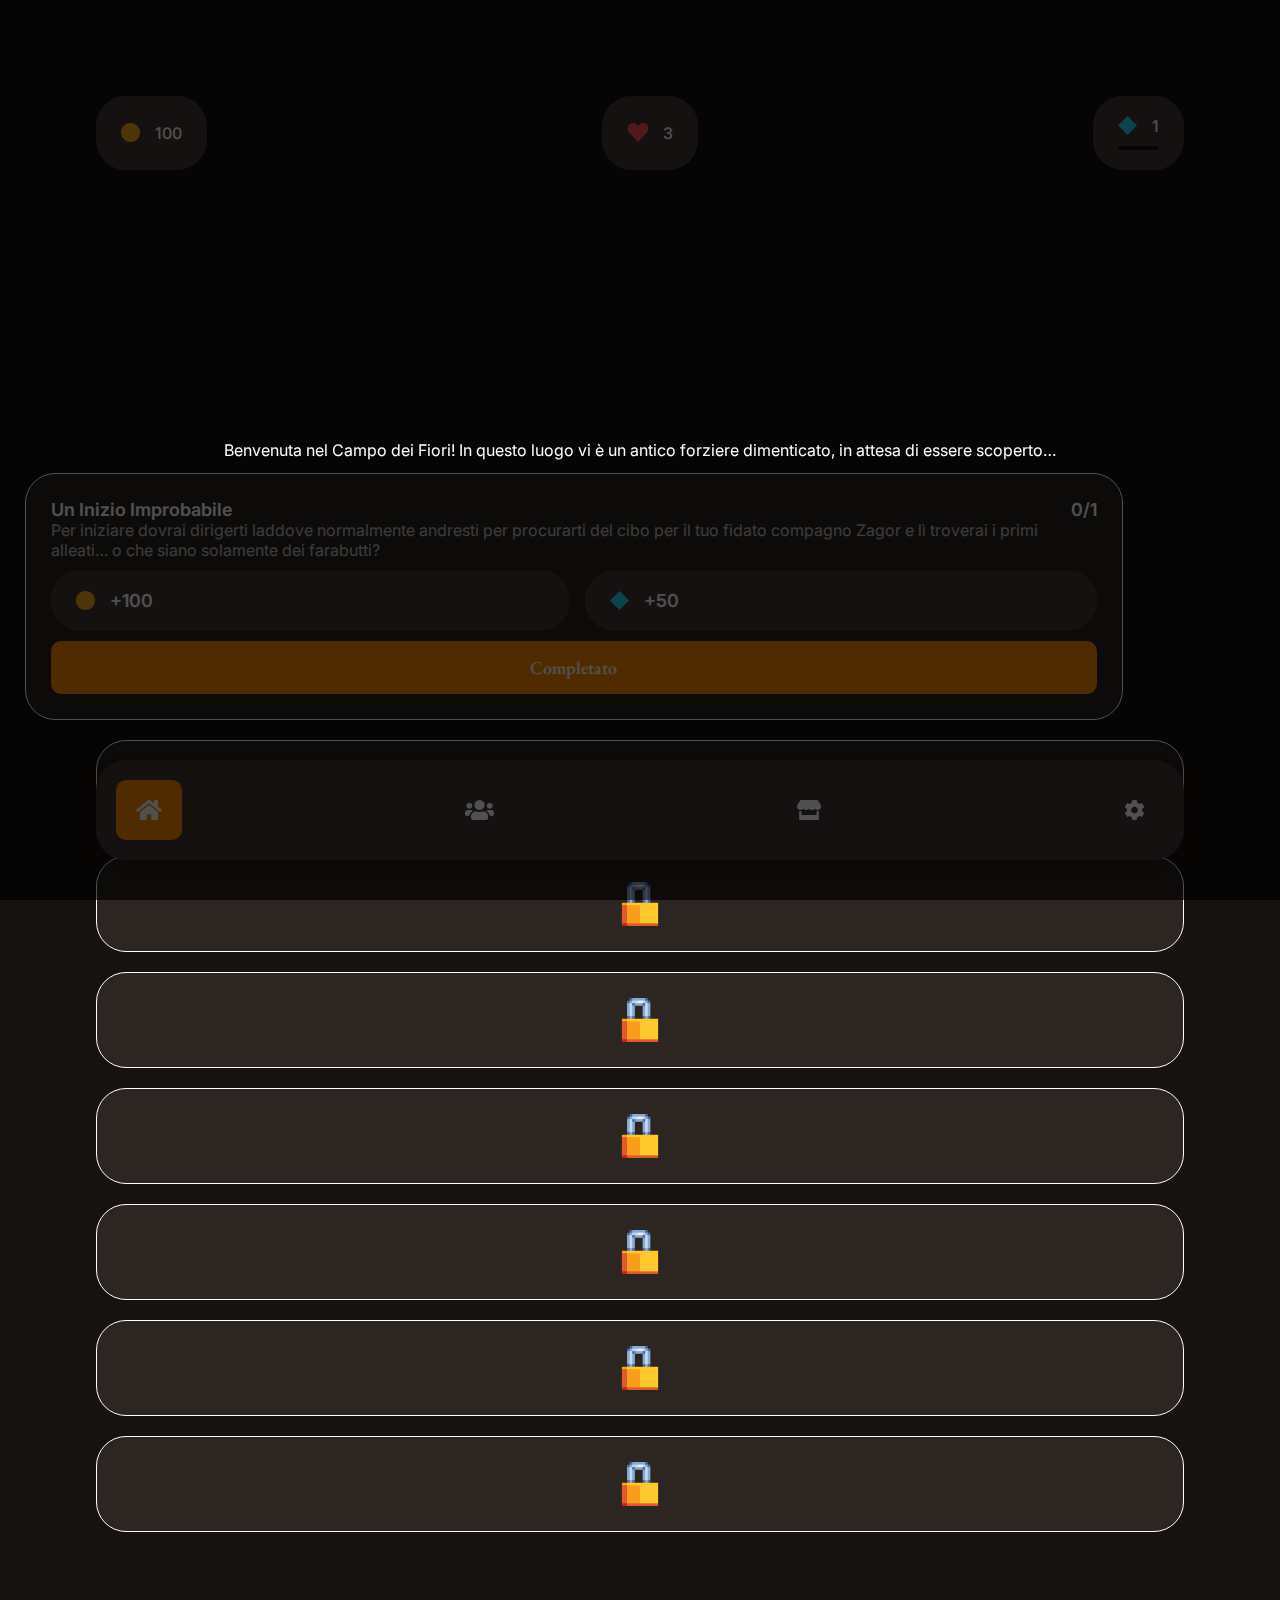
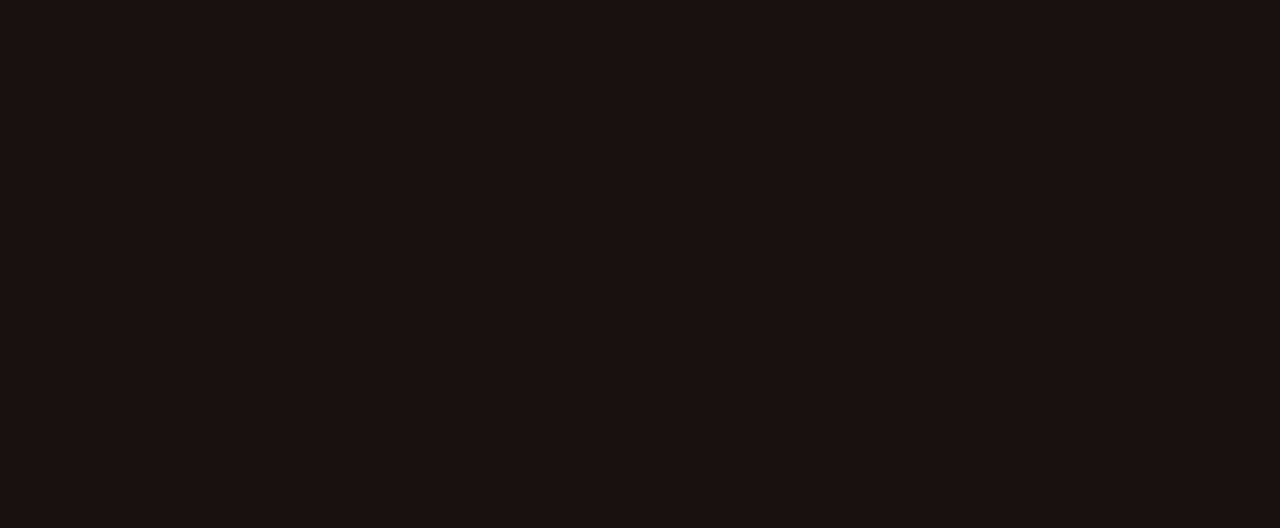
==== home.html @ 219fa3f9 "modified:   Assets/js/animations.js 	modified:   Assets/js/index.js 	modified:   home.html" ====
<!DOCTYPE html>
<html lang="en">
    <head>
        <meta charset="UTF-8">
        <meta name="viewport" content="width=device-width, initial-scale=1.0">
        <title>Home</title>
        <link rel="stylesheet" href="Assets/css/styles.css">
        <link rel="preconnect" href="https://fonts.googleapis.com">
        <link rel="preconnect" href="https://fonts.gstatic.com" crossorigin>
        <link href="https://fonts.googleapis.com/css2?family=Inter:ital,opsz,wght@0,14..32,100..900;1,14..32,100..900&display=swap" rel="stylesheet">  
        <link href="https://fonts.googleapis.com/css2?family=EB+Garamond:ital,wght@0,400..800;1,400..800&display=swap" rel="stylesheet">    
        <script src="Assets/js/animations.js"></script>
        <script src="Assets/js/vars.js"></script>
        <script src="Assets/js/index.js"></script> 
    </head>
    <body>
        <div class="introduction-text hidden" id="introduction-text" onclick="hideIntroduction()">
            <p>Benvenuta nel Campo dei Fiori! In questo luogo vi è un antico forziere dimenticato, in attesa di essere scoperto… </p>
        </div>
        <div id="level-up-section" class="levelup-section hidden">
            <video id="level-up-animation" playsinline webkit-playsinline  >
                <source src="Assets/video/level-up-animation.webm"  type="video/webm">
            </video>
        </div>
        <div class="container stats-bar flex">
            <div id="money-container" class="container flex money">
                <span class="flex">
                    <img class="icon" src="Assets/img/icons/coin.png" alt="">
                    <p id="money-amount">1010</p>
                </span>
            </div>
            <div class="container flex hearts">
                <span class="flex">
                    <img class="icon" src="Assets/img/icons/heart.png" alt="">
                    <p id="lives-left">3</p>
                </span>
            </div>
            <div class="container flex exp">
                <span class="flex">
                    <img class="icon" src="Assets/img/icons/exp.png" alt="">
                    <p id="exp-level">00</p>
                </span>
                <div class="progress-bar-container">
                    <div style="width: 35%; background-color: #2CD4EB;" class="progress" id="exp-progress"></div> <!-- Input progress percentage & bar color in inline style attr -->
                </div>      
            </div>
        </div>
        <div class="wrapper">
            <div id="quests-container">
                <div class="quest-container" class="container quest-container flex" onclick="toggleQuest(this)">
                    <div class="quest-title flex">
                        <h1 class="quest-name">quest-name</h1>
                        <h1><span class="quest-progress">0</span>/<span class="quest-max-progress">00</span></h1>
                        </div>
                        <div class="quest-body">
                        <p class="quest-description" class="quest-description">
                            quest-description-paragraph
                        </p>
                        <div class="reward-container flex">
                            <div class="reward">
                                <img class="icon" src="Assets/img/icons/coin.png" alt="">
                                <h1 class="reward-coins">+00</h1>
                            </div>
                            <div class="reward">
                                <img class="icon" src="Assets/img/icons/exp.png" alt="">
                                <h1 class="reward-exp">+00</h1>
                            </div>
                        </div>
                        <div class="quest-complete" onclick="addProgress()">
                            <h1>Completato</h1>
                        </div>
                    </div>
                </div>
                <div class="quest-container" class="container quest-container flex " onclick="toggleQuest(this)" >
                    <div class="quest-title flex">
                        <h1 class="quest-name">quest-name</h1>
                        <h1><span class="quest-progress">0</span>/<span class="quest-max-progress">00</span></h1>
                        </div>
                        <div class="quest-body">
                        <p class="quest-description" class="quest-description">
                            quest-description-paragraph
                        </p>
                        <div class="reward-container flex">
                            <div class="reward">
                                <img class="icon" src="Assets/img/icons/coin.png" alt="">
                                <h1 class="reward-coins">+00</h1>
                            </div>
                            <div class="reward">
                                <img class="icon" src="Assets/img/icons/exp.png" alt="">
                                <h1 class="reward-exp">+00</h1>
                            </div>
                        </div>
                        <div class="quest-complete" onclick="addProgress()">
                            <h1>Completato</h1>
                        </div>
                    </div>
                </div>
                <div class="quest-container" class="container quest-container flex"  onclick="toggleQuest(this)">
                    <div class="quest-title flex">
                        <h1 class="quest-name">quest-name</h1>
                        <h1><span class="quest-progress">0</span>/<span class="quest-max-progress">00</span></h1>
                        </div>
                        <div class="quest-body">
                        <p class="quest-description" class="quest-description">
                            quest-description-paragraph
                        </p>
                        <div class="reward-container flex">
                            <div class="reward">
                                <img class="icon" src="Assets/img/icons/coin.png" alt="">
                                <h1 class="reward-coins">+00</h1>
                            </div>
                            <div class="reward">
                                <img class="icon" src="Assets/img/icons/exp.png" alt="">
                                <h1 class="reward-exp">+00</h1>
                            </div>
                        </div>
                        <div class="quest-complete" onclick="addProgress()">
                            <h1>Completato</h1>
                        </div>
                    </div>
                </div>
                <div class="quest-container" class="container quest-container flex"  onclick="toggleQuest(this)">
                    <div class="quest-title flex">
                        <h1 class="quest-name">quest-name</h1>
                        <h1><span class="quest-progress">0</span>/<span class="quest-max-progress">00</span></h1>
                        </div>
                        <div class="quest-body">
                        <p class="quest-description" class="quest-description">
                            quest-description-paragraph
                        </p>
                        <div class="reward-container flex">
                            <div class="reward">
                                <img class="icon" src="Assets/img/icons/coin.png" alt="">
                                <h1 class="reward-coins">+00</h1>
                            </div>
                            <div class="reward">
                                <img class="icon" src="Assets/img/icons/exp.png" alt="">
                                <h1 class="reward-exp">+00</h1>
                            </div>
                        </div>
                        <div class="quest-complete" onclick="addProgress()">
                            <h1>Completato</h1>
                        </div>
                    </div>
                </div>
                <div class="quest-container" class="container quest-container flex" onclick="toggleQuest(this)">
                    <div class="quest-title flex">
                        <h1 class="quest-name">quest-name</h1>
                        <h1><span class="quest-progress">0</span>/<span class="quest-max-progress">00</span></h1>
                        </div>
                        <div class="quest-body">
                        <p class="quest-description" class="quest-description">
                            quest-description-paragraph
                        </p>
                        <div class="reward-container flex">
                            <div class="reward">
                                <img class="icon" src="Assets/img/icons/coin.png" alt="">
                                <h1 class="reward-coins">+00</h1>
                            </div>
                            <div class="reward">
                                <img class="icon" src="Assets/img/icons/exp.png" alt="">
                                <h1 class="reward-exp">+00</h1>
                            </div>
                        </div>
                        <div class="quest-complete" onclick="addProgress()">
                            <h1>Completato</h1>
                        </div>
                    </div>
                </div>
                <div class="quest-container" class="container quest-container flex" onclick="toggleQuest(this)">
                    <div class="quest-title flex">
                        <h1 class="quest-name">quest-name</h1>
                        <h1><span class="quest-progress">0</span>/<span class="quest-max-progress">00</span></h1>
                        </div>
                        <div class="quest-body">
                        <p class="quest-description" class="quest-description">
                            quest-description-paragraph
                        </p>
                        <div class="reward-container flex">
                            <div class="reward">
                                <img class="icon" src="Assets/img/icons/coin.png" alt="">
                                <h1 class="reward-coins">+00</h1>
                            </div>
                            <div class="reward">
                                <img class="icon" src="Assets/img/icons/exp.png" alt="">
                                <h1 class="reward-exp">+00</h1>
                            </div>
                        </div>
                        <div class="quest-complete" onclick="addProgress()">
                            <h1>Completato</h1>
                        </div>
                    </div>
                </div>
                <div class="quest-container" class="container quest-container flex" onclick="toggleQuest(this)">
                    <div class="quest-title flex">
                        <h1 class="quest-name">quest-name</h1>
                        <h1><span class="quest-progress">0</span>/<span class="quest-max-progress">00</span></h1>
                        </div>
                        <div class="quest-body">
                        <p class="quest-description" class="quest-description">
                            quest-description-paragraph
                        </p>
                        <div class="reward-container flex">
                            <div class="reward">
                                <img class="icon" src="Assets/img/icons/coin.png" alt="">
                                <h1 class="reward-coins">+00</h1>
                            </div>
                            <div class="reward">
                                <img class="icon" src="Assets/img/icons/exp.png" alt="">
                                <h1 class="reward-exp">+00</h1>
                            </div>
                        </div>
                        <div class="quest-complete" onclick="addProgress()">
                            <h1>Completato</h1>
                        </div>
                    </div>
                </div>
                <div class="quest-container" class="container quest-container flex" onclick="toggleQuest(this)">
                    <div class="quest-title flex">
                        <h1 class="quest-name">quest-name</h1>
                        <h1><span class="quest-progress">0</span>/<span class="quest-max-progress">00</span></h1>
                        </div>
                        <div class="quest-body">
                        <p class="quest-description" class="quest-description">
                            quest-description-paragraph
                        </p>
                        <div class="reward-container flex">
                            <div class="reward">
                                <img class="icon" src="Assets/img/icons/coin.png" alt="">
                                <h1 class="reward-coins">+00</h1>
                            </div>
                            <div class="reward">
                                <img class="icon" src="Assets/img/icons/exp.png" alt="">
                                <h1 class="reward-exp">+00</h1>
                            </div>
                        </div>
                        <div class="quest-complete" onclick="addProgress()">
                            <h1>Completato</h1>
                        </div>
                    </div>
                </div>
            </div>
            <div id="locked-quests-container">
            </div>
        </div>
        <div class="navbar container flex">
            <a href="./home.html"><img class="active" src="Assets/img/icons/home.png" alt=""></a>
            <a href="./party.html"><img src="Assets/img/icons/party.png" alt=""></a>
            <a href="./shop.html"><img src="Assets/img/icons/shop.png" alt=""></a>
            <a href="./settings.html"><img src="Assets/img/icons/cog.png" alt=""></a>
        </div>
    </body>
</html>
---- Assets/css/styles.css ----
body {
    margin: 0;
    background-color: #161210;
    display: flex;
    flex-direction: column;
    gap: 25px;
    align-items: center;
    visibility:hidden;
}

* {
    -webkit-tap-highlight-color: transparent;
  }
  

p, h1 {
    margin: 0;
    font-family: 'Inter';
}

.flex {
    display: flex;
}

.stats-bar {
    position: fixed;
    flex-direction: row;
    width: 100%;
    justify-content: space-between;
    box-sizing: border-box;
    z-index: 999;
    background-color: #161210;
    padding: 7.5%;
}

.money, .hearts, .exp {
    padding: 20px 25px;
    background-color: #433833;
    border-radius: 30px;
    flex-direction: column;
    align-items: center;
    gap: 10px;
    justify-content: center;
}

.progress-bar-container {
    height: 4px;
    width: 100%;
    background-color: #161210;
    border-radius: 100px;
}

.progress {
    height: 100%;
    border-radius: 100px;
}

.stats-bar span {
    gap: 15px;
}

.stats-bar p {
    font-size: 16px;
    font-weight: 500;
    color: white;
}

.quest-container {
    flex-direction: column;
    width: 85%;
    background-color: #2C2521;
    border: 1px solid white;
    border-radius: 30px;
    padding: 25px;
    gap: 20px;
    margin: 0 0 20px 0;
}

.quest-title {
    justify-content: space-between;
}
.quest-body{
    overflow: hidden;
}
.quest-container h1 {
    font-size: 18px;
    font-weight: 600;
    color: white;
}

.quest-container p {
    font-size: 16px;
    color: white;
    opacity: .7;
    font-weight: 400;
}

.reward {
    padding: 20px 25px;
    background-color: #433833;
    border-radius: 30px;
    flex-direction: row;
    align-items: center;
    gap: 15px;
    display: flex;
}

.reward-container {
    gap: 15px;
    overflow: hidden;
    margin-top: 10px;
}

.reward {
    flex-grow: 1;
}
#locked-quests-container{
    width: 85%;
}
.locked-quest {
    background-color: #2C2521;
    border: 1px solid white;
    border-radius: 30px;
    padding: 25px;
    box-sizing: border-box;
    width: 100%;
    justify-content: center;
    margin: 0 0 20px 0;
}

.completed-quest h1 {
    text-decoration: line-through;
    color: white;
    font-size: 18px;
    font-family: 'Inter';
    font-weight: 600;
}

.completed-quest {
    background-color: #2C2521;
    border: 1px solid white;
    border-radius: 30px;
    padding: 25px;
    box-sizing: border-box;
    gap: 15px;
    width: 85%;
    justify-content: center;
}
#quests-container{
    padding: 25px 25px 0 25px;
    width: 100%;
    box-sizing: border-box;
    
}
.quest-complete {
    display: flex;
    width: 100%;
    background-color: #FF8A00;
    border-radius: 10px;
    box-sizing: border-box;
    padding: 15px 0;
    justify-content: center;
    margin-top: 10px;
}

.quest-complete h1 {
    font-weight: 600;
    font-family: 'EB Garamond';
    font-size: 18px;
}

.navbar {
    -webkit-box-shadow: 0px 0px 25px 4px rgba(0,0,0,0.2); 
    box-shadow: 0px 5px 25px 4px rgba(0,0,0,0.2);
    background-color: #433833;
    border-radius: 30px;
    padding: 20px;
    box-sizing: border-box;
    width: 85%;
    justify-content: space-between;
    position: fixed;
    bottom: 40px;
}

.navbar img {
    width: auto;
    height: 20px;
    padding: 20px;
    border-radius: 10px;
}

.active {
    background-color: #FF8A00;
}

.icon {
    height: 19px;
    width: auto;
}

.navbar a {
    display: flex;
    flex-direction: column;
    justify-content: center;
}

#flush-key {
    padding: 15px 25px;
    font-size: 16px;
    border: 1px solid white;
    border-radius: 30px;
    background-color: #211C19;
    color: white;
    font-family: 'Inter';
}

.danger-zone {
    display: flex;
    flex-direction: column;
    gap: 25px;
    width: 85%;
    box-sizing: border-box;
    justify-content: center;
}

.flush-button {
    display: flex;
    width: 100%;
    background-color: #FF8A00;
    border-radius: 10px;
    box-sizing: border-box;
    padding: 15px 0;
    justify-content: center;
}

.flush-button h1 {
    color: white;
    font-weight: 600;
    font-family: 'EB Garamond';
    font-size: 18px;
}

.wrapper {
    display: flex;
    flex-direction: column;
    align-items: center;
    width: 100%;
    padding-bottom: 45%;
    padding-top: 35%;
}

.hidden {
    display: none;
}
.reduced{
    height: 0px;
}

#level-up-animation {
    width: 65%;
    height: auto;
}

.levelup-section {
    background-color: rgba(0, 0, 0, 0.299);
    width: 100%;
    height: 100%;
    justify-content: center;
    position: fixed;
    z-index: 1000;
    object-fit: cover;
    -webkit-animation: fadeinout 2812ms linear forwards;
    animation: fadeinout 2812ms linear forwards;
}

@-webkit-keyframes fadeinout {
    0%,100% { opacity: 0; }
    15%,85% { opacity: 1; }
}
  
  @keyframes fadeinout {
    0%,100% { opacity: 0; }
    15%,85% { opacity: 1; }
}

.profile-container {
    align-items: center;
    flex-direction: column;
    width: 85%;
    background-color: #2C2521;
    border: 1px solid white;
    border-radius: 30px;
    padding: 25px;
    box-sizing: border-box;
    gap: 20px;
}

.introduction-text {
    background-color: rgba(0, 0, 0, 0.685);
    opacity: 1;
    width: 100%;
    height: 100%;
    justify-content: center;
    align-items: center;
    position: fixed;
    z-index: 1000;
}

.introduction-text p {
    color: white;
    font-family: 'Inter';
    font-size: 16px;
    width: 85%;
    text-align: center;
}
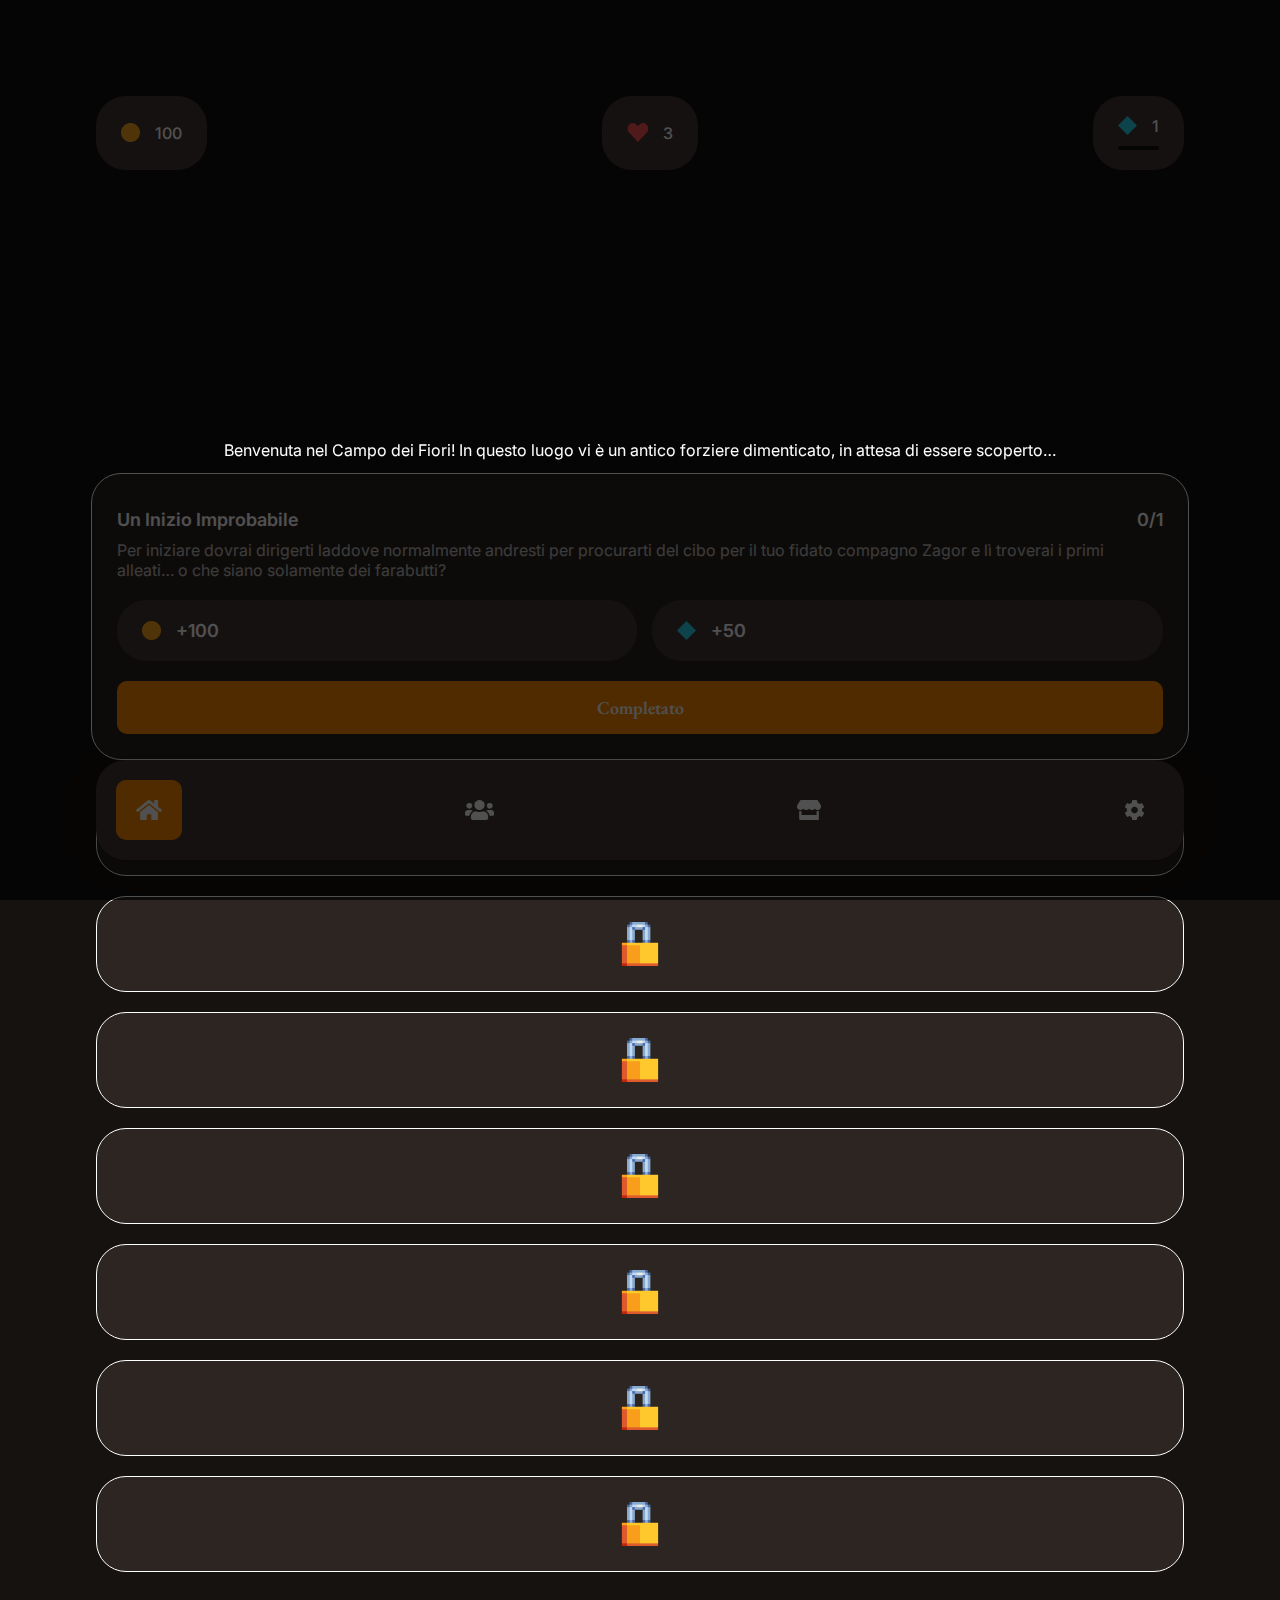
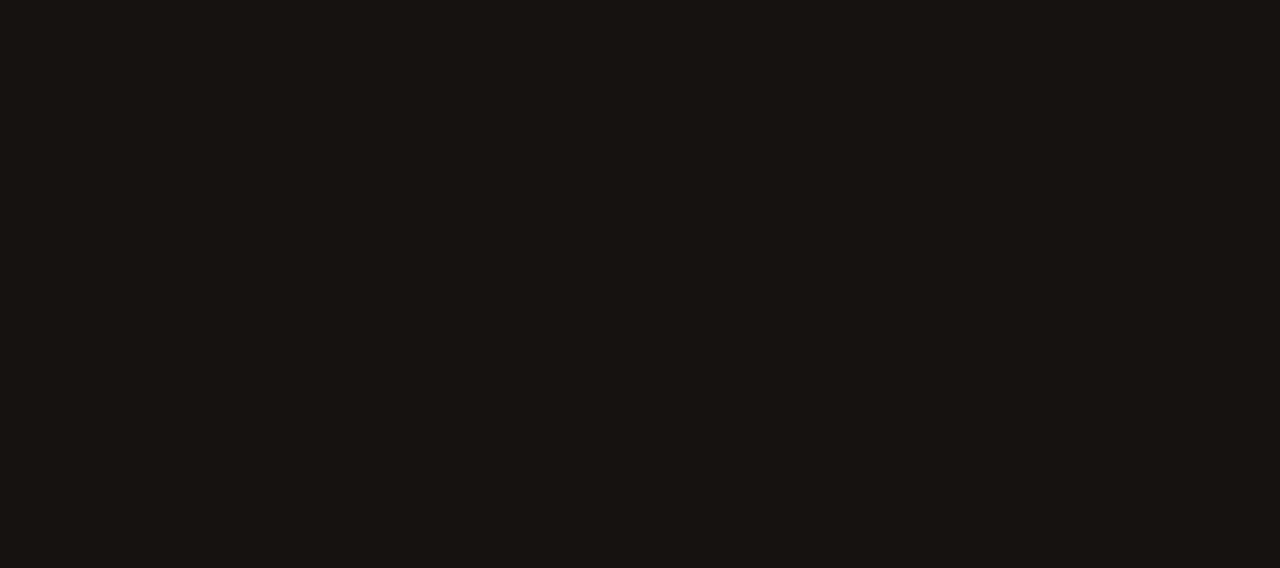
==== commit abce7cc4: "modified:   Assets/css/styles.css 	modified:   Assets/js/animations.js 	modified:   Assets/js/index." ====
--- a/home.html
+++ b/home.html
@@ -47,176 +47,176 @@
         </div>
         <div class="wrapper">
             <div id="quests-container">
-                <div class="quest-container" class="container quest-container flex" onclick="toggleQuest(this)">
-                    <div class="quest-title flex">
-                        <h1 class="quest-name">quest-name</h1>
-                        <h1><span class="quest-progress">0</span>/<span class="quest-max-progress">00</span></h1>
-                        </div>
-                        <div class="quest-body">
-                        <p class="quest-description" class="quest-description">
-                            quest-description-paragraph
-                        </p>
-                        <div class="reward-container flex">
-                            <div class="reward">
-                                <img class="icon" src="Assets/img/icons/coin.png" alt="">
-                                <h1 class="reward-coins">+00</h1>
-                            </div>
-                            <div class="reward">
-                                <img class="icon" src="Assets/img/icons/exp.png" alt="">
-                                <h1 class="reward-exp">+00</h1>
-                            </div>
-                        </div>
-                        <div class="quest-complete" onclick="addProgress()">
-                            <h1>Completato</h1>
-                        </div>
-                    </div>
-                </div>
-                <div class="quest-container" class="container quest-container flex " onclick="toggleQuest(this)" >
-                    <div class="quest-title flex">
-                        <h1 class="quest-name">quest-name</h1>
-                        <h1><span class="quest-progress">0</span>/<span class="quest-max-progress">00</span></h1>
-                        </div>
-                        <div class="quest-body">
-                        <p class="quest-description" class="quest-description">
-                            quest-description-paragraph
-                        </p>
-                        <div class="reward-container flex">
-                            <div class="reward">
-                                <img class="icon" src="Assets/img/icons/coin.png" alt="">
-                                <h1 class="reward-coins">+00</h1>
-                            </div>
-                            <div class="reward">
-                                <img class="icon" src="Assets/img/icons/exp.png" alt="">
-                                <h1 class="reward-exp">+00</h1>
-                            </div>
-                        </div>
-                        <div class="quest-complete" onclick="addProgress()">
-                            <h1>Completato</h1>
-                        </div>
-                    </div>
-                </div>
-                <div class="quest-container" class="container quest-container flex"  onclick="toggleQuest(this)">
-                    <div class="quest-title flex">
-                        <h1 class="quest-name">quest-name</h1>
-                        <h1><span class="quest-progress">0</span>/<span class="quest-max-progress">00</span></h1>
-                        </div>
-                        <div class="quest-body">
-                        <p class="quest-description" class="quest-description">
-                            quest-description-paragraph
-                        </p>
-                        <div class="reward-container flex">
-                            <div class="reward">
-                                <img class="icon" src="Assets/img/icons/coin.png" alt="">
-                                <h1 class="reward-coins">+00</h1>
-                            </div>
-                            <div class="reward">
-                                <img class="icon" src="Assets/img/icons/exp.png" alt="">
-                                <h1 class="reward-exp">+00</h1>
-                            </div>
-                        </div>
-                        <div class="quest-complete" onclick="addProgress()">
-                            <h1>Completato</h1>
-                        </div>
-                    </div>
-                </div>
-                <div class="quest-container" class="container quest-container flex"  onclick="toggleQuest(this)">
-                    <div class="quest-title flex">
-                        <h1 class="quest-name">quest-name</h1>
-                        <h1><span class="quest-progress">0</span>/<span class="quest-max-progress">00</span></h1>
-                        </div>
-                        <div class="quest-body">
-                        <p class="quest-description" class="quest-description">
-                            quest-description-paragraph
-                        </p>
-                        <div class="reward-container flex">
-                            <div class="reward">
-                                <img class="icon" src="Assets/img/icons/coin.png" alt="">
-                                <h1 class="reward-coins">+00</h1>
-                            </div>
-                            <div class="reward">
-                                <img class="icon" src="Assets/img/icons/exp.png" alt="">
-                                <h1 class="reward-exp">+00</h1>
-                            </div>
-                        </div>
-                        <div class="quest-complete" onclick="addProgress()">
-                            <h1>Completato</h1>
-                        </div>
-                    </div>
-                </div>
-                <div class="quest-container" class="container quest-container flex" onclick="toggleQuest(this)">
-                    <div class="quest-title flex">
-                        <h1 class="quest-name">quest-name</h1>
-                        <h1><span class="quest-progress">0</span>/<span class="quest-max-progress">00</span></h1>
-                        </div>
-                        <div class="quest-body">
-                        <p class="quest-description" class="quest-description">
-                            quest-description-paragraph
-                        </p>
-                        <div class="reward-container flex">
-                            <div class="reward">
-                                <img class="icon" src="Assets/img/icons/coin.png" alt="">
-                                <h1 class="reward-coins">+00</h1>
-                            </div>
-                            <div class="reward">
-                                <img class="icon" src="Assets/img/icons/exp.png" alt="">
-                                <h1 class="reward-exp">+00</h1>
-                            </div>
-                        </div>
-                        <div class="quest-complete" onclick="addProgress()">
-                            <h1>Completato</h1>
-                        </div>
-                    </div>
-                </div>
-                <div class="quest-container" class="container quest-container flex" onclick="toggleQuest(this)">
-                    <div class="quest-title flex">
-                        <h1 class="quest-name">quest-name</h1>
-                        <h1><span class="quest-progress">0</span>/<span class="quest-max-progress">00</span></h1>
-                        </div>
-                        <div class="quest-body">
-                        <p class="quest-description" class="quest-description">
-                            quest-description-paragraph
-                        </p>
-                        <div class="reward-container flex">
-                            <div class="reward">
-                                <img class="icon" src="Assets/img/icons/coin.png" alt="">
-                                <h1 class="reward-coins">+00</h1>
-                            </div>
-                            <div class="reward">
-                                <img class="icon" src="Assets/img/icons/exp.png" alt="">
-                                <h1 class="reward-exp">+00</h1>
-                            </div>
-                        </div>
-                        <div class="quest-complete" onclick="addProgress()">
-                            <h1>Completato</h1>
-                        </div>
-                    </div>
-                </div>
-                <div class="quest-container" class="container quest-container flex" onclick="toggleQuest(this)">
-                    <div class="quest-title flex">
-                        <h1 class="quest-name">quest-name</h1>
-                        <h1><span class="quest-progress">0</span>/<span class="quest-max-progress">00</span></h1>
-                        </div>
-                        <div class="quest-body">
-                        <p class="quest-description" class="quest-description">
-                            quest-description-paragraph
-                        </p>
-                        <div class="reward-container flex">
-                            <div class="reward">
-                                <img class="icon" src="Assets/img/icons/coin.png" alt="">
-                                <h1 class="reward-coins">+00</h1>
-                            </div>
-                            <div class="reward">
-                                <img class="icon" src="Assets/img/icons/exp.png" alt="">
-                                <h1 class="reward-exp">+00</h1>
-                            </div>
-                        </div>
-                        <div class="quest-complete" onclick="addProgress()">
-                            <h1>Completato</h1>
-                        </div>
-                    </div>
-                </div>
-                <div class="quest-container" class="container quest-container flex" onclick="toggleQuest(this)">
-                    <div class="quest-title flex">
+                <div class="quest-container" class="container quest-container flex">
+                     <div class="quest-title flex" onclick="toggleQuest(this)"> 
+                        <h1 class="quest-name">quest-name</h1>
+                        <h1><span class="quest-progress">0</span>/<span class="quest-max-progress">00</span></h1>
+                        </div>
+                        <div class="quest-body">
+                        <p class="quest-description" class="quest-description">
+                            quest-description-paragraph
+                        </p>
+                        <div class="reward-container flex">
+                            <div class="reward">
+                                <img class="icon" src="Assets/img/icons/coin.png" alt="">
+                                <h1 class="reward-coins">+00</h1>
+                            </div>
+                            <div class="reward">
+                                <img class="icon" src="Assets/img/icons/exp.png" alt="">
+                                <h1 class="reward-exp">+00</h1>
+                            </div>
+                        </div>
+                        <div class="quest-complete" onclick="addProgress()">
+                            <h1>Completato</h1>
+                        </div>
+                    </div>
+                </div>
+                <div class="quest-container" class="container quest-container flex " >
+                     <div class="quest-title flex" onclick="toggleQuest(this)"> 
+                        <h1 class="quest-name">quest-name</h1>
+                        <h1><span class="quest-progress">0</span>/<span class="quest-max-progress">00</span></h1>
+                        </div>
+                        <div class="quest-body">
+                        <p class="quest-description" class="quest-description">
+                            quest-description-paragraph
+                        </p>
+                        <div class="reward-container flex">
+                            <div class="reward">
+                                <img class="icon" src="Assets/img/icons/coin.png" alt="">
+                                <h1 class="reward-coins">+00</h1>
+                            </div>
+                            <div class="reward">
+                                <img class="icon" src="Assets/img/icons/exp.png" alt="">
+                                <h1 class="reward-exp">+00</h1>
+                            </div>
+                        </div>
+                        <div class="quest-complete" onclick="addProgress()">
+                            <h1>Completato</h1>
+                        </div>
+                    </div>
+                </div>
+                <div class="quest-container" class="container quest-container flex">
+                     <div class="quest-title flex" onclick="toggleQuest(this)"> 
+                        <h1 class="quest-name">quest-name</h1>
+                        <h1><span class="quest-progress">0</span>/<span class="quest-max-progress">00</span></h1>
+                        </div>
+                        <div class="quest-body">
+                        <p class="quest-description" class="quest-description">
+                            quest-description-paragraph
+                        </p>
+                        <div class="reward-container flex">
+                            <div class="reward">
+                                <img class="icon" src="Assets/img/icons/coin.png" alt="">
+                                <h1 class="reward-coins">+00</h1>
+                            </div>
+                            <div class="reward">
+                                <img class="icon" src="Assets/img/icons/exp.png" alt="">
+                                <h1 class="reward-exp">+00</h1>
+                            </div>
+                        </div>
+                        <div class="quest-complete" onclick="addProgress()">
+                            <h1>Completato</h1>
+                        </div>
+                    </div>
+                </div>
+                <div class="quest-container" class="container quest-container flex" >
+                      <div class="quest-title flex" onclick="toggleQuest(this)">  
+                        <h1 class="quest-name">quest-name</h1>
+                        <h1><span class="quest-progress">0</span>/<span class="quest-max-progress">00</span></h1>
+                        </div>
+                        <div class="quest-body">
+                        <p class="quest-description" class="quest-description">
+                            quest-description-paragraph
+                        </p>
+                        <div class="reward-container flex">
+                            <div class="reward">
+                                <img class="icon" src="Assets/img/icons/coin.png" alt="">
+                                <h1 class="reward-coins">+00</h1>
+                            </div>
+                            <div class="reward">
+                                <img class="icon" src="Assets/img/icons/exp.png" alt="">
+                                <h1 class="reward-exp">+00</h1>
+                            </div>
+                        </div>
+                        <div class="quest-complete" onclick="addProgress()">
+                            <h1>Completato</h1>
+                        </div>
+                    </div>
+                </div>
+                <div class="quest-container" class="container quest-container flex">
+                     <div class="quest-title flex" onclick="toggleQuest(this)"> 
+                        <h1 class="quest-name">quest-name</h1>
+                        <h1><span class="quest-progress">0</span>/<span class="quest-max-progress">00</span></h1>
+                        </div>
+                        <div class="quest-body">
+                        <p class="quest-description" class="quest-description">
+                            quest-description-paragraph
+                        </p>
+                        <div class="reward-container flex">
+                            <div class="reward">
+                                <img class="icon" src="Assets/img/icons/coin.png" alt="">
+                                <h1 class="reward-coins">+00</h1>
+                            </div>
+                            <div class="reward">
+                                <img class="icon" src="Assets/img/icons/exp.png" alt="">
+                                <h1 class="reward-exp">+00</h1>
+                            </div>
+                        </div>
+                        <div class="quest-complete" onclick="addProgress()">
+                            <h1>Completato</h1>
+                        </div>
+                    </div>
+                </div>
+                <div class="quest-container" class="container quest-container flex">
+                     <div class="quest-title flex" onclick="toggleQuest(this)"> 
+                        <h1 class="quest-name">quest-name</h1>
+                        <h1><span class="quest-progress">0</span>/<span class="quest-max-progress">00</span></h1>
+                        </div>
+                        <div class="quest-body">
+                        <p class="quest-description" class="quest-description">
+                            quest-description-paragraph
+                        </p>
+                        <div class="reward-container flex">
+                            <div class="reward">
+                                <img class="icon" src="Assets/img/icons/coin.png" alt="">
+                                <h1 class="reward-coins">+00</h1>
+                            </div>
+                            <div class="reward">
+                                <img class="icon" src="Assets/img/icons/exp.png" alt="">
+                                <h1 class="reward-exp">+00</h1>
+                            </div>
+                        </div>
+                        <div class="quest-complete" onclick="addProgress()">
+                            <h1>Completato</h1>
+                        </div>
+                    </div>
+                </div>
+                <div class="quest-container" class="container quest-container flex">
+                     <div class="quest-title flex" onclick="toggleQuest(this)"> 
+                        <h1 class="quest-name">quest-name</h1>
+                        <h1><span class="quest-progress">0</span>/<span class="quest-max-progress">00</span></h1>
+                        </div>
+                        <div class="quest-body">
+                        <p class="quest-description" class="quest-description">
+                            quest-description-paragraph
+                        </p>
+                        <div class="reward-container flex">
+                            <div class="reward">
+                                <img class="icon" src="Assets/img/icons/coin.png" alt="">
+                                <h1 class="reward-coins">+00</h1>
+                            </div>
+                            <div class="reward">
+                                <img class="icon" src="Assets/img/icons/exp.png" alt="">
+                                <h1 class="reward-exp">+00</h1>
+                            </div>
+                        </div>
+                        <div class="quest-complete" onclick="addProgress()">
+                            <h1>Completato</h1>
+                        </div>
+                    </div>
+                </div>
+                <div class="quest-container" class="container quest-container flex">
+                     <div class="quest-title flex" onclick="toggleQuest(this)"> 
                         <h1 class="quest-name">quest-name</h1>
                         <h1><span class="quest-progress">0</span>/<span class="quest-max-progress">00</span></h1>
                         </div>
--- a/Assets/css/styles.css
+++ b/Assets/css/styles.css
@@ -72,23 +72,39 @@
     border: 1px solid white;
     border-radius: 30px;
     padding: 25px;
-    gap: 20px;
     margin: 0 0 20px 0;
-}
-
+    opacity: 1;
+    transition: opacity 1s linear;
+
+
+}
+.quest-description{
+    margin-bottom: 20px;
+}
 .quest-title {
+
     justify-content: space-between;
+    padding: 10px 0;
 }
 .quest-body{
     overflow: hidden;
+    transition: max-height 1.2s ease-in-out;
+}
+ .op0{
+    opacity: 0;
 }
 .quest-container h1 {
     font-size: 18px;
     font-weight: 600;
     color: white;
 }
+.no-animation  * {
+    animation: none !important;
+    transition: none !important;
+}
 
 .quest-container p {
+    text-align: left;
     font-size: 16px;
     color: white;
     opacity: .7;
@@ -109,6 +125,7 @@
     gap: 15px;
     overflow: hidden;
     margin-top: 10px;
+    margin-bottom: 20px;
 }
 
 .reward {
@@ -126,6 +143,8 @@
     width: 100%;
     justify-content: center;
     margin: 0 0 20px 0;
+    opacity: 1;
+    transition: fadeinout 1s linear; 
 }
 
 .completed-quest h1 {
@@ -150,6 +169,7 @@
     padding: 25px 25px 0 25px;
     width: 100%;
     box-sizing: border-box;
+    text-align: -webkit-center;
     
 }
 .quest-complete {
@@ -248,14 +268,24 @@
     padding-bottom: 45%;
     padding-top: 35%;
 }
-
+.lock-img{
+    opacity: 1;
+    transition: opacity 1s linear;
+}
 .hidden {
     display: none;
 }
 .reduced{
-    height: 0px;
-}
-
+    max-height: 0px !important;
+}
+
+div.completed div.quest-complete{
+    background-color:grey;
+    pointer-events: none;
+}
+.completed-quest > h1.reward{
+    text-decoration:line-through;
+}
 #level-up-animation {
     width: 65%;
     height: auto;
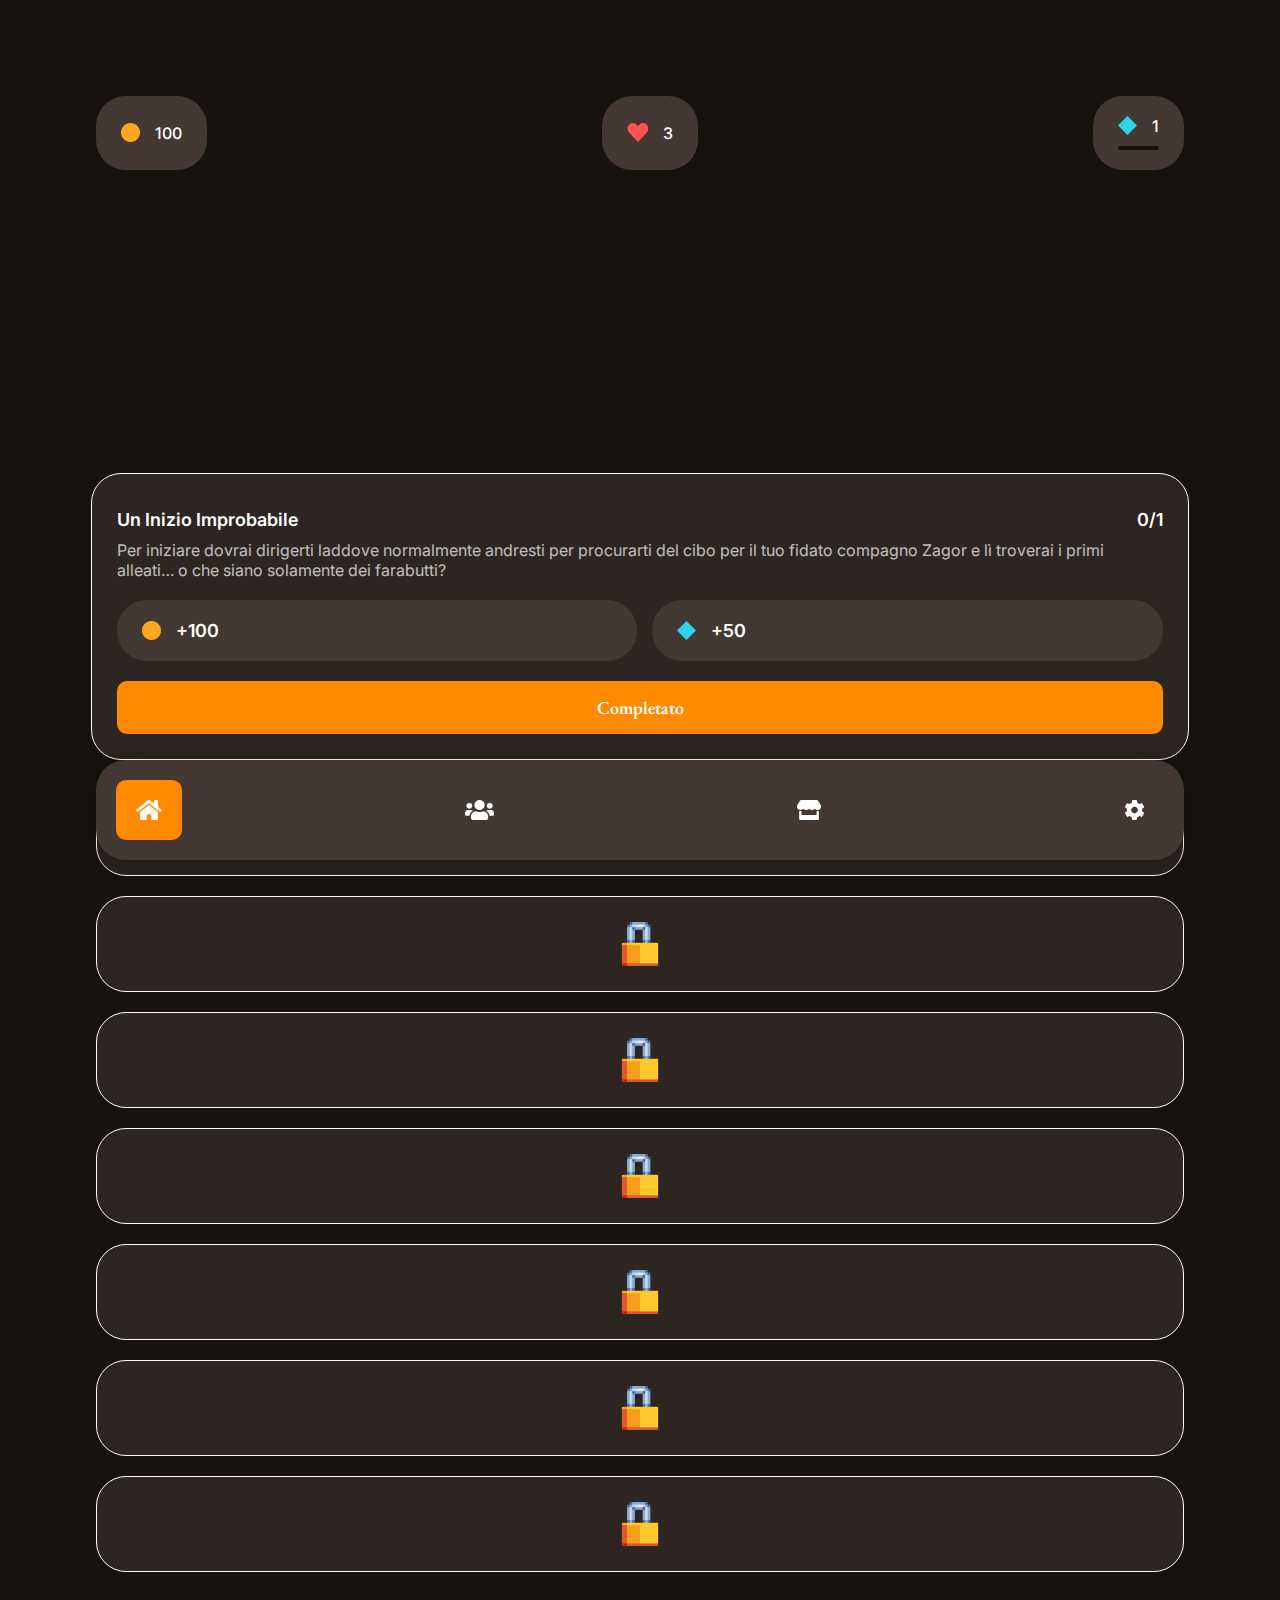
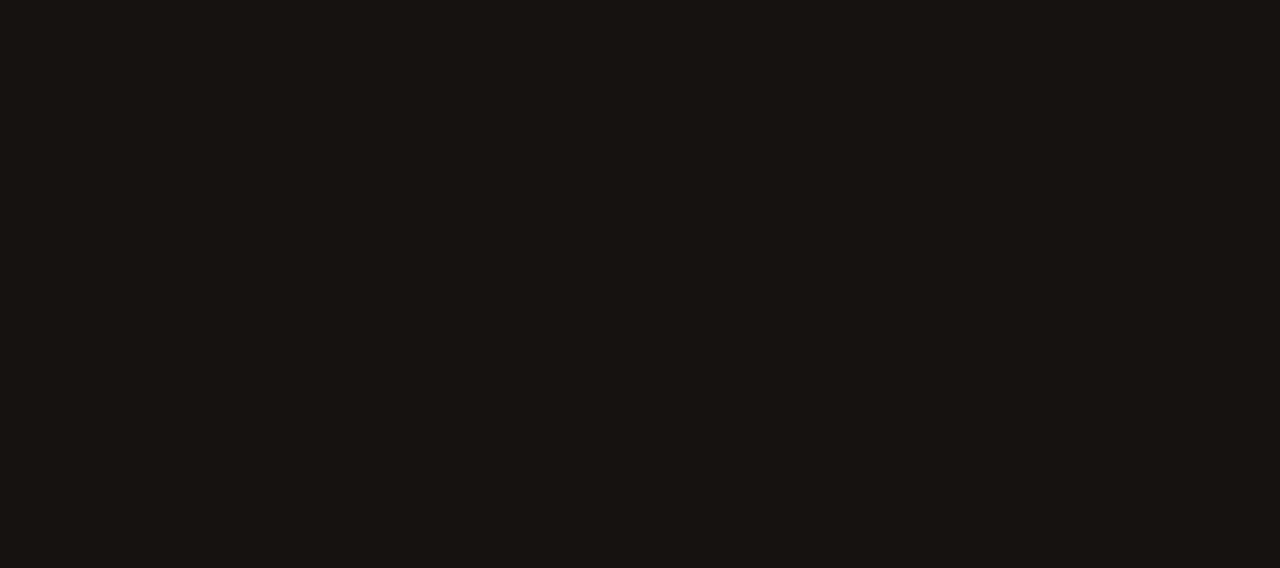
==== commit 56e55f3b: "modified:   Assets/css/styles.css 	modified:   Assets/js/animations.js 	modified:   Assets/js/index." ====
--- a/home.html
+++ b/home.html
@@ -14,7 +14,7 @@
         <script src="Assets/js/index.js"></script> 
     </head>
     <body>
-        <div class="introduction-text hidden" id="introduction-text" onclick="hideIntroduction()">
+        <div class="introduction-text flex op0" id="introduction-text" onclick="update_html()">
             <p>Benvenuta nel Campo dei Fiori! In questo luogo vi è un antico forziere dimenticato, in attesa di essere scoperto… </p>
         </div>
         <div id="level-up-section" class="levelup-section hidden">
--- a/Assets/css/styles.css
+++ b/Assets/css/styles.css
@@ -74,7 +74,7 @@
     padding: 25px;
     margin: 0 0 20px 0;
     opacity: 1;
-    transition: opacity 1s linear;
+    transition: opacity 0.5s linear;
 
 
 }
@@ -91,7 +91,7 @@
     transition: max-height 1.2s ease-in-out;
 }
  .op0{
-    opacity: 0;
+    opacity: 0 !important;
 }
 .quest-container h1 {
     font-size: 18px;
@@ -334,6 +334,8 @@
     align-items: center;
     position: fixed;
     z-index: 1000;
+    transition: opacity 1s linear;
+    opacity: 1;
 }
 
 .introduction-text p {
@@ -342,4 +344,14 @@
     font-size: 16px;
     width: 85%;
     text-align: center;
+}
+#title-page-body{
+    background-image: url(../img/icons/titlescreen.png); 
+    background-size: cover;
+    display: flex;
+    flex-direction: column;
+    align-items: center;
+    justify-content: space-between;
+    height: 85vh;
+    margin: 0;
 }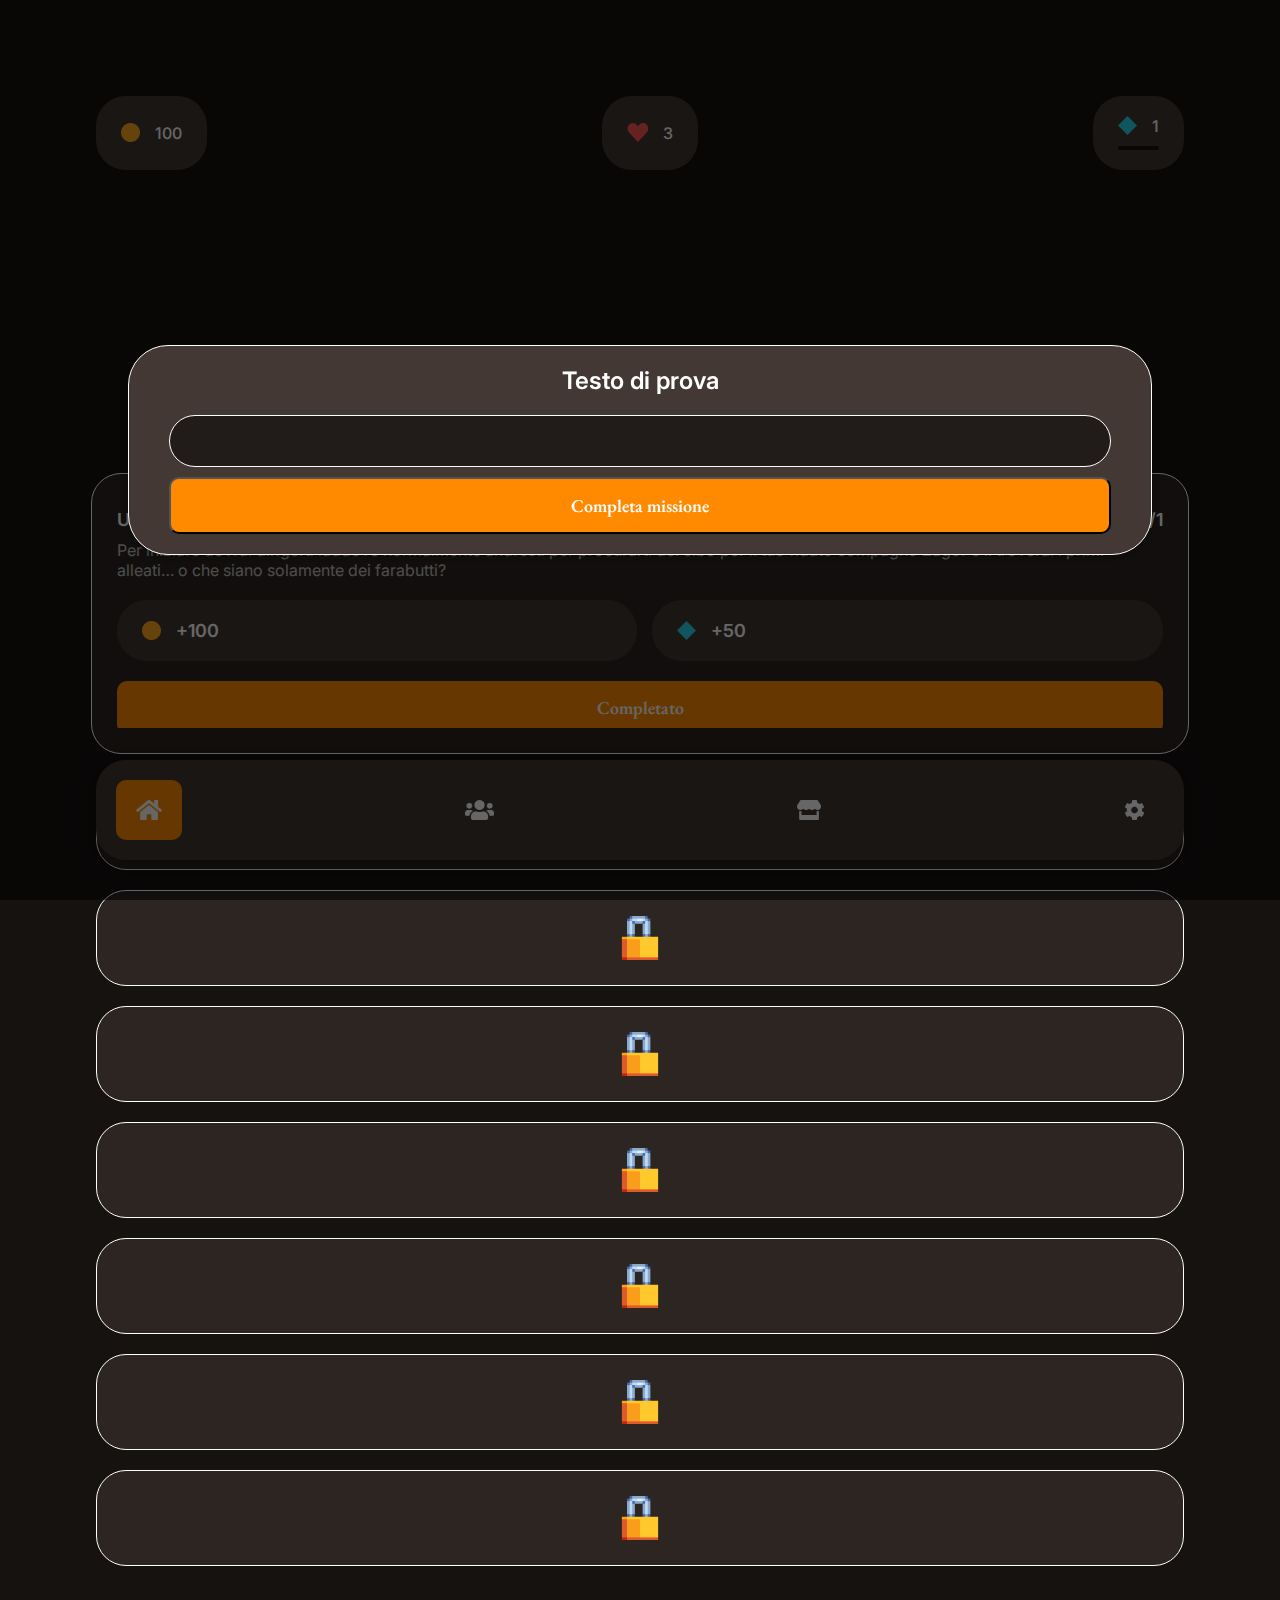
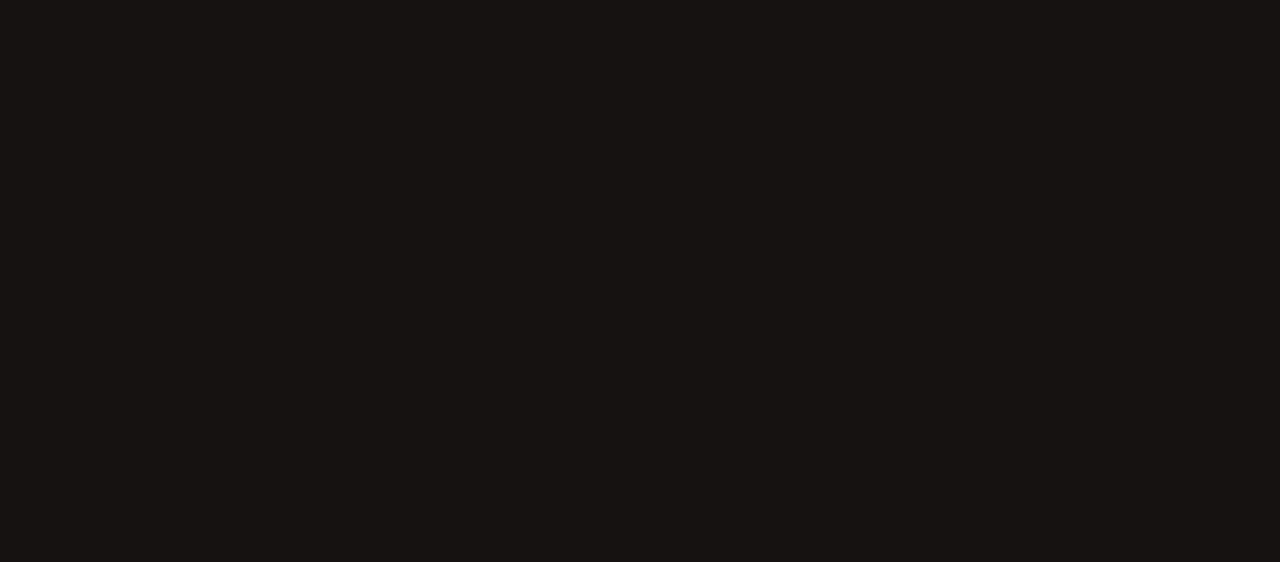
==== commit 0d85a8f7: "modified:   Assets/css/styles.css 	modified:   Assets/js/animations.js 	modified:   Assets/js/index." ====
--- a/home.html
+++ b/home.html
@@ -17,6 +17,17 @@
         <div class="introduction-text flex op0" id="introduction-text" onclick="update_html()">
             <p>Benvenuta nel Campo dei Fiori! In questo luogo vi è un antico forziere dimenticato, in attesa di essere scoperto… </p>
         </div>
+            <div id="hidden-popup-box" class="flex">
+                <div id="box-content">
+                <h1 id="box-title">Testo di prova</h1>
+                <div id="box-body">
+                    <p id="box-description"></p>
+                    <input  type="number" class="box-textbox" placeholder="">
+                    <button class="code-button">Completa missione</button>
+                    <span id="outcome-message"></span>
+                </div>
+            </div>
+        </div>
         <div id="level-up-section" class="levelup-section hidden">
             <video id="level-up-animation" playsinline webkit-playsinline  >
                 <source src="Assets/video/level-up-animation.webm"  type="video/webm">
@@ -48,193 +59,193 @@
         <div class="wrapper">
             <div id="quests-container">
                 <div class="quest-container" class="container quest-container flex">
-                     <div class="quest-title flex" onclick="toggleQuest(this)"> 
-                        <h1 class="quest-name">quest-name</h1>
-                        <h1><span class="quest-progress">0</span>/<span class="quest-max-progress">00</span></h1>
-                        </div>
-                        <div class="quest-body">
-                        <p class="quest-description" class="quest-description">
-                            quest-description-paragraph
-                        </p>
-                        <div class="reward-container flex">
-                            <div class="reward">
-                                <img class="icon" src="Assets/img/icons/coin.png" alt="">
-                                <h1 class="reward-coins">+00</h1>
-                            </div>
-                            <div class="reward">
-                                <img class="icon" src="Assets/img/icons/exp.png" alt="">
-                                <h1 class="reward-exp">+00</h1>
-                            </div>
-                        </div>
-                        <div class="quest-complete" onclick="addProgress()">
+                     <div class="quest-title flex" > 
+                        <h1 class="quest-name">quest-name</h1>
+                        <h1><span class="quest-progress">0</span>/<span class="quest-max-progress">00</span></h1>
+                        </div>
+                        <div class="quest-body">
+                        <p class="quest-description" class="quest-description">
+                            quest-description-paragraph
+                        </p>
+                        <div class="reward-container flex">
+                            <div class="reward">
+                                <img class="icon" src="Assets/img/icons/coin.png" alt="">
+                                <h1 class="reward-coins">+00</h1>
+                            </div>
+                            <div class="reward">
+                                <img class="icon" src="Assets/img/icons/exp.png" alt="">
+                                <h1 class="reward-exp">+00</h1>
+                            </div>
+                        </div>
+                        <div class="quest-complete" >
                             <h1>Completato</h1>
                         </div>
                     </div>
                 </div>
                 <div class="quest-container" class="container quest-container flex " >
-                     <div class="quest-title flex" onclick="toggleQuest(this)"> 
-                        <h1 class="quest-name">quest-name</h1>
-                        <h1><span class="quest-progress">0</span>/<span class="quest-max-progress">00</span></h1>
-                        </div>
-                        <div class="quest-body">
-                        <p class="quest-description" class="quest-description">
-                            quest-description-paragraph
-                        </p>
-                        <div class="reward-container flex">
-                            <div class="reward">
-                                <img class="icon" src="Assets/img/icons/coin.png" alt="">
-                                <h1 class="reward-coins">+00</h1>
-                            </div>
-                            <div class="reward">
-                                <img class="icon" src="Assets/img/icons/exp.png" alt="">
-                                <h1 class="reward-exp">+00</h1>
-                            </div>
-                        </div>
-                        <div class="quest-complete" onclick="addProgress()">
-                            <h1>Completato</h1>
-                        </div>
-                    </div>
-                </div>
-                <div class="quest-container" class="container quest-container flex">
-                     <div class="quest-title flex" onclick="toggleQuest(this)"> 
-                        <h1 class="quest-name">quest-name</h1>
-                        <h1><span class="quest-progress">0</span>/<span class="quest-max-progress">00</span></h1>
-                        </div>
-                        <div class="quest-body">
-                        <p class="quest-description" class="quest-description">
-                            quest-description-paragraph
-                        </p>
-                        <div class="reward-container flex">
-                            <div class="reward">
-                                <img class="icon" src="Assets/img/icons/coin.png" alt="">
-                                <h1 class="reward-coins">+00</h1>
-                            </div>
-                            <div class="reward">
-                                <img class="icon" src="Assets/img/icons/exp.png" alt="">
-                                <h1 class="reward-exp">+00</h1>
-                            </div>
-                        </div>
-                        <div class="quest-complete" onclick="addProgress()">
+                     <div class="quest-title flex" > 
+                        <h1 class="quest-name">quest-name</h1>
+                        <h1><span class="quest-progress">0</span>/<span class="quest-max-progress">00</span></h1>
+                        </div>
+                        <div class="quest-body">
+                        <p class="quest-description" class="quest-description">
+                            quest-description-paragraph
+                        </p>
+                        <div class="reward-container flex">
+                            <div class="reward">
+                                <img class="icon" src="Assets/img/icons/coin.png" alt="">
+                                <h1 class="reward-coins">+00</h1>
+                            </div>
+                            <div class="reward">
+                                <img class="icon" src="Assets/img/icons/exp.png" alt="">
+                                <h1 class="reward-exp">+00</h1>
+                            </div>
+                        </div>
+                        <div class="quest-complete" >
+                            <h1>Completato</h1>
+                        </div>
+                    </div>
+                </div>
+                <div class="quest-container" class="container quest-container flex">
+                     <div class="quest-title flex" > 
+                        <h1 class="quest-name">quest-name</h1>
+                        <h1><span class="quest-progress">0</span>/<span class="quest-max-progress">00</span></h1>
+                        </div>
+                        <div class="quest-body">
+                        <p class="quest-description" class="quest-description">
+                            quest-description-paragraph
+                        </p>
+                        <div class="reward-container flex">
+                            <div class="reward">
+                                <img class="icon" src="Assets/img/icons/coin.png" alt="">
+                                <h1 class="reward-coins">+00</h1>
+                            </div>
+                            <div class="reward">
+                                <img class="icon" src="Assets/img/icons/exp.png" alt="">
+                                <h1 class="reward-exp">+00</h1>
+                            </div>
+                        </div>
+                        <div class="quest-complete" >
                             <h1>Completato</h1>
                         </div>
                     </div>
                 </div>
                 <div class="quest-container" class="container quest-container flex" >
-                      <div class="quest-title flex" onclick="toggleQuest(this)">  
-                        <h1 class="quest-name">quest-name</h1>
-                        <h1><span class="quest-progress">0</span>/<span class="quest-max-progress">00</span></h1>
-                        </div>
-                        <div class="quest-body">
-                        <p class="quest-description" class="quest-description">
-                            quest-description-paragraph
-                        </p>
-                        <div class="reward-container flex">
-                            <div class="reward">
-                                <img class="icon" src="Assets/img/icons/coin.png" alt="">
-                                <h1 class="reward-coins">+00</h1>
-                            </div>
-                            <div class="reward">
-                                <img class="icon" src="Assets/img/icons/exp.png" alt="">
-                                <h1 class="reward-exp">+00</h1>
-                            </div>
-                        </div>
-                        <div class="quest-complete" onclick="addProgress()">
-                            <h1>Completato</h1>
-                        </div>
-                    </div>
-                </div>
-                <div class="quest-container" class="container quest-container flex">
-                     <div class="quest-title flex" onclick="toggleQuest(this)"> 
-                        <h1 class="quest-name">quest-name</h1>
-                        <h1><span class="quest-progress">0</span>/<span class="quest-max-progress">00</span></h1>
-                        </div>
-                        <div class="quest-body">
-                        <p class="quest-description" class="quest-description">
-                            quest-description-paragraph
-                        </p>
-                        <div class="reward-container flex">
-                            <div class="reward">
-                                <img class="icon" src="Assets/img/icons/coin.png" alt="">
-                                <h1 class="reward-coins">+00</h1>
-                            </div>
-                            <div class="reward">
-                                <img class="icon" src="Assets/img/icons/exp.png" alt="">
-                                <h1 class="reward-exp">+00</h1>
-                            </div>
-                        </div>
-                        <div class="quest-complete" onclick="addProgress()">
-                            <h1>Completato</h1>
-                        </div>
-                    </div>
-                </div>
-                <div class="quest-container" class="container quest-container flex">
-                     <div class="quest-title flex" onclick="toggleQuest(this)"> 
-                        <h1 class="quest-name">quest-name</h1>
-                        <h1><span class="quest-progress">0</span>/<span class="quest-max-progress">00</span></h1>
-                        </div>
-                        <div class="quest-body">
-                        <p class="quest-description" class="quest-description">
-                            quest-description-paragraph
-                        </p>
-                        <div class="reward-container flex">
-                            <div class="reward">
-                                <img class="icon" src="Assets/img/icons/coin.png" alt="">
-                                <h1 class="reward-coins">+00</h1>
-                            </div>
-                            <div class="reward">
-                                <img class="icon" src="Assets/img/icons/exp.png" alt="">
-                                <h1 class="reward-exp">+00</h1>
-                            </div>
-                        </div>
-                        <div class="quest-complete" onclick="addProgress()">
-                            <h1>Completato</h1>
-                        </div>
-                    </div>
-                </div>
-                <div class="quest-container" class="container quest-container flex">
-                     <div class="quest-title flex" onclick="toggleQuest(this)"> 
-                        <h1 class="quest-name">quest-name</h1>
-                        <h1><span class="quest-progress">0</span>/<span class="quest-max-progress">00</span></h1>
-                        </div>
-                        <div class="quest-body">
-                        <p class="quest-description" class="quest-description">
-                            quest-description-paragraph
-                        </p>
-                        <div class="reward-container flex">
-                            <div class="reward">
-                                <img class="icon" src="Assets/img/icons/coin.png" alt="">
-                                <h1 class="reward-coins">+00</h1>
-                            </div>
-                            <div class="reward">
-                                <img class="icon" src="Assets/img/icons/exp.png" alt="">
-                                <h1 class="reward-exp">+00</h1>
-                            </div>
-                        </div>
-                        <div class="quest-complete" onclick="addProgress()">
-                            <h1>Completato</h1>
-                        </div>
-                    </div>
-                </div>
-                <div class="quest-container" class="container quest-container flex">
-                     <div class="quest-title flex" onclick="toggleQuest(this)"> 
-                        <h1 class="quest-name">quest-name</h1>
-                        <h1><span class="quest-progress">0</span>/<span class="quest-max-progress">00</span></h1>
-                        </div>
-                        <div class="quest-body">
-                        <p class="quest-description" class="quest-description">
-                            quest-description-paragraph
-                        </p>
-                        <div class="reward-container flex">
-                            <div class="reward">
-                                <img class="icon" src="Assets/img/icons/coin.png" alt="">
-                                <h1 class="reward-coins">+00</h1>
-                            </div>
-                            <div class="reward">
-                                <img class="icon" src="Assets/img/icons/exp.png" alt="">
-                                <h1 class="reward-exp">+00</h1>
-                            </div>
-                        </div>
-                        <div class="quest-complete" onclick="addProgress()">
+                      <div class="quest-title flex" >  
+                        <h1 class="quest-name">quest-name</h1>
+                        <h1><span class="quest-progress">0</span>/<span class="quest-max-progress">00</span></h1>
+                        </div>
+                        <div class="quest-body">
+                        <p class="quest-description" class="quest-description">
+                            quest-description-paragraph
+                        </p>
+                        <div class="reward-container flex">
+                            <div class="reward">
+                                <img class="icon" src="Assets/img/icons/coin.png" alt="">
+                                <h1 class="reward-coins">+00</h1>
+                            </div>
+                            <div class="reward">
+                                <img class="icon" src="Assets/img/icons/exp.png" alt="">
+                                <h1 class="reward-exp">+00</h1>
+                            </div>
+                        </div>
+                        <div class="quest-complete" >
+                            <h1>Completato</h1>
+                        </div>
+                    </div>
+                </div>
+                <div class="quest-container" class="container quest-container flex">
+                     <div class="quest-title flex" > 
+                        <h1 class="quest-name">quest-name</h1>
+                        <h1><span class="quest-progress">0</span>/<span class="quest-max-progress">00</span></h1>
+                        </div>
+                        <div class="quest-body">
+                        <p class="quest-description" class="quest-description">
+                            quest-description-paragraph
+                        </p>
+                        <div class="reward-container flex">
+                            <div class="reward">
+                                <img class="icon" src="Assets/img/icons/coin.png" alt="">
+                                <h1 class="reward-coins">+00</h1>
+                            </div>
+                            <div class="reward">
+                                <img class="icon" src="Assets/img/icons/exp.png" alt="">
+                                <h1 class="reward-exp">+00</h1>
+                            </div>
+                        </div>
+                        <div class="quest-complete" >
+                            <h1>Completato</h1>
+                        </div>
+                    </div>
+                </div>
+                <div class="quest-container" class="container quest-container flex">
+                     <div class="quest-title flex" > 
+                        <h1 class="quest-name">quest-name</h1>
+                        <h1><span class="quest-progress">0</span>/<span class="quest-max-progress">00</span></h1>
+                        </div>
+                        <div class="quest-body">
+                        <p class="quest-description" class="quest-description">
+                            quest-description-paragraph
+                        </p>
+                        <div class="reward-container flex">
+                            <div class="reward">
+                                <img class="icon" src="Assets/img/icons/coin.png" alt="">
+                                <h1 class="reward-coins">+00</h1>
+                            </div>
+                            <div class="reward">
+                                <img class="icon" src="Assets/img/icons/exp.png" alt="">
+                                <h1 class="reward-exp">+00</h1>
+                            </div>
+                        </div>
+                        <div class="quest-complete" >
+                            <h1>Completato</h1>
+                        </div>
+                    </div>
+                </div>
+                <div class="quest-container" class="container quest-container flex">
+                     <div class="quest-title flex" > 
+                        <h1 class="quest-name">quest-name</h1>
+                        <h1><span class="quest-progress">0</span>/<span class="quest-max-progress">00</span></h1>
+                        </div>
+                        <div class="quest-body">
+                        <p class="quest-description" class="quest-description">
+                            quest-description-paragraph
+                        </p>
+                        <div class="reward-container flex">
+                            <div class="reward">
+                                <img class="icon" src="Assets/img/icons/coin.png" alt="">
+                                <h1 class="reward-coins">+00</h1>
+                            </div>
+                            <div class="reward">
+                                <img class="icon" src="Assets/img/icons/exp.png" alt="">
+                                <h1 class="reward-exp">+00</h1>
+                            </div>
+                        </div>
+                        <div class="quest-complete" >
+                            <h1>Completato</h1>
+                        </div>
+                    </div>
+                </div>
+                <div class="quest-container" class="container quest-container flex">
+                     <div class="quest-title flex" > 
+                        <h1 class="quest-name">quest-name</h1>
+                        <h1><span class="quest-progress">0</span>/<span class="quest-max-progress">00</span></h1>
+                        </div>
+                        <div class="quest-body">
+                        <p class="quest-description" class="quest-description">
+                            quest-description-paragraph
+                        </p>
+                        <div class="reward-container flex">
+                            <div class="reward">
+                                <img class="icon" src="Assets/img/icons/coin.png" alt="">
+                                <h1 class="reward-coins">+00</h1>
+                            </div>
+                            <div class="reward">
+                                <img class="icon" src="Assets/img/icons/exp.png" alt="">
+                                <h1 class="reward-exp">+00</h1>
+                            </div>
+                        </div>
+                        <div class="quest-complete" >
                             <h1>Completato</h1>
                         </div>
                     </div>
--- a/Assets/css/styles.css
+++ b/Assets/css/styles.css
@@ -75,8 +75,6 @@
     margin: 0 0 20px 0;
     opacity: 1;
     transition: opacity 0.5s linear;
-
-
 }
 .quest-description{
     margin-bottom: 20px;
@@ -354,4 +352,88 @@
     justify-content: space-between;
     height: 85vh;
     margin: 0;
+}
+#hidden-popup-box{
+    background-color: rgba(0, 0, 0, 0.6);
+    top: 0;
+    left: 0;
+    width: 100%;
+    height: 100%;
+    justify-content: center;
+    align-items: center;
+    position: fixed;
+    z-index: 1000;
+    object-fit: cover;
+    transition: opacity 1s ease; 
+}
+#box-content{
+    background: #433833;
+    padding: 20px 40px 20px 40px;
+    box-shadow: 0 4px 8px rgba(0, 0, 0, 0.2);
+    text-align: center;
+    border: 1px solid white;
+    border-radius: 40px;
+    width: 80%;
+    box-sizing: border-box;
+    opacity: 1;
+}
+#hidden-popup-box button{
+    font-weight: 600;
+    font-family: 'EB Garamond';
+    font-size: 18px;
+    color: white;
+}
+.box-textbox{
+    display: flex;
+    width: 100%;
+    border-radius: 40px;
+    box-sizing: border-box;
+    padding: 15px 0;
+    justify-content: center;
+    margin-top: 10px;
+    text-align: center;
+    text-transform: capitalize;
+}
+#box-title{
+    color:white;
+    font-weight: 600;
+    margin-bottom: 20px;
+    font-size: 18pt;
+}
+#box-body{
+}
+.hide-popup {
+    opacity: 0;
+}
+.show-popup {
+    opacity: 1; /* Transizione per rendere visibile */
+}
+.box-textbox{
+    padding: 15px 25px;
+    font-size: 16px;
+    border: 1px solid white;
+    border-radius: 30px;
+    background-color: #211C19;
+    color: white;
+    font-family: 'Inter';
+}
+#box-description{
+    color:white
+}
+
+.code-button {
+    display: flex;
+    width: 100%;
+    background-color: #FF8A00;
+    border-radius: 10px;
+    box-sizing: border-box;
+    padding: 15px 0;
+    justify-content: center;
+    margin-top: 10px;
+}
+
+.code-button h1 {
+    font-weight: 600;
+    font-family: 'EB Garamond';
+    font-size: 18px;
 }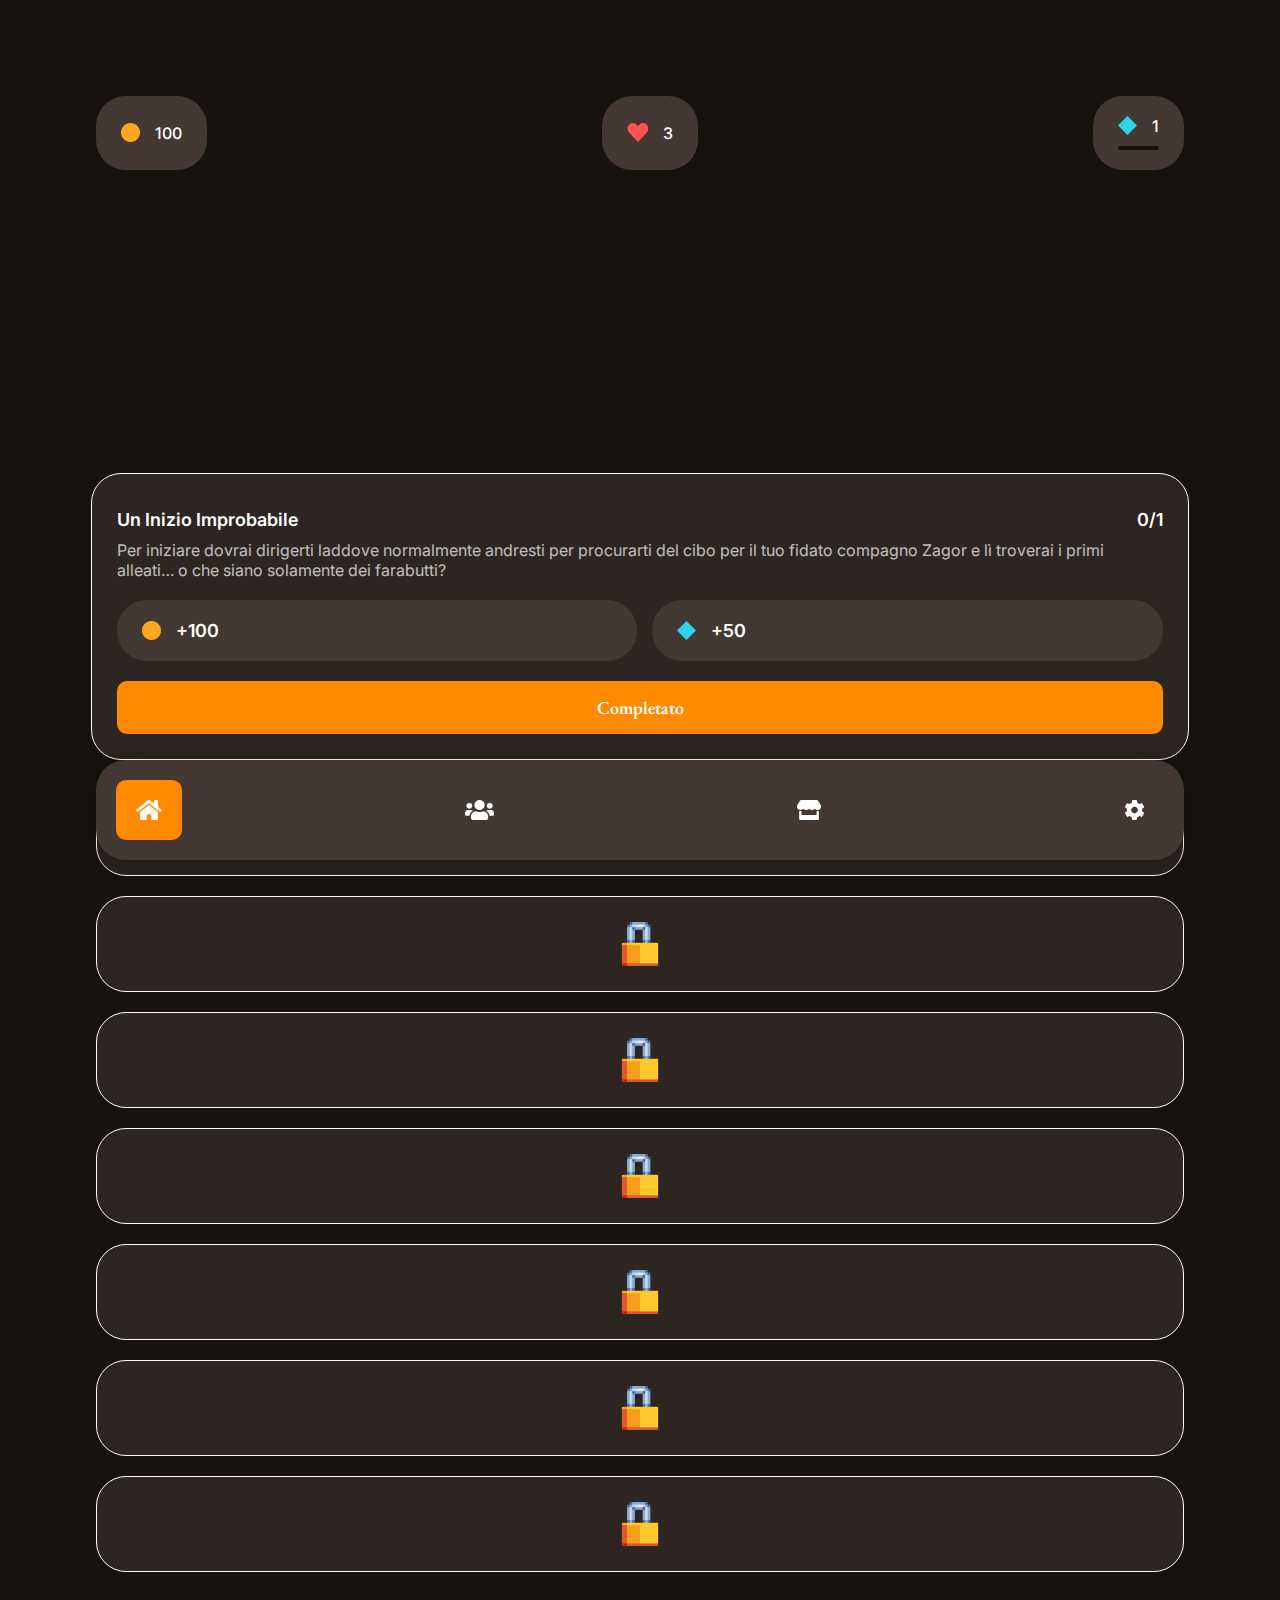
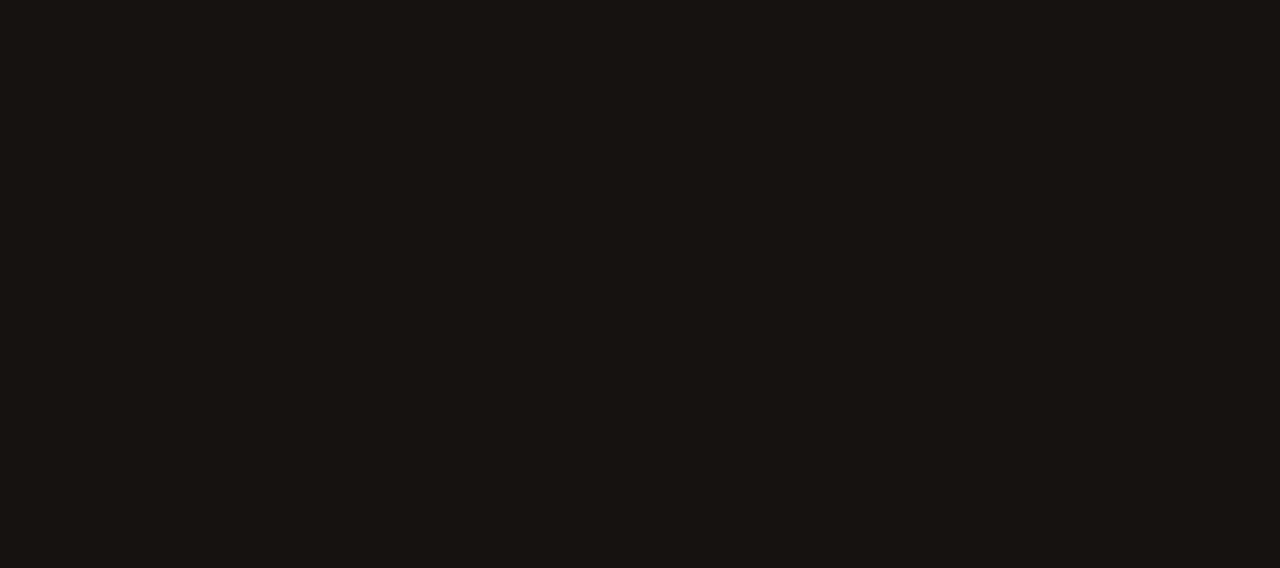
==== commit fa347d05: "modified:   Assets/css/styles.css 	modified:   Assets/js/animations.js 	modified:   Assets/js/index." ====
--- a/home.html
+++ b/home.html
@@ -17,7 +17,7 @@
         <div class="introduction-text flex op0" id="introduction-text" onclick="update_html()">
             <p>Benvenuta nel Campo dei Fiori! In questo luogo vi è un antico forziere dimenticato, in attesa di essere scoperto… </p>
         </div>
-            <div id="hidden-popup-box" class="flex">
+            <div id="hidden-popup-box" class="flex hidden">
                 <div id="box-content">
                 <h1 id="box-title">Testo di prova</h1>
                 <div id="box-body">
--- a/Assets/css/styles.css
+++ b/Assets/css/styles.css
@@ -332,7 +332,7 @@
     align-items: center;
     position: fixed;
     z-index: 1000;
-    transition: opacity 1s linear;
+    transition: opacity 1s ease-out, backdrop-filter 1s ease-out ;
     opacity: 1;
 }
 
@@ -364,7 +364,7 @@
     position: fixed;
     z-index: 1000;
     object-fit: cover;
-    transition: opacity 1s ease; 
+    transition :opacity 1s ease,backdrop-filter 1s ease-in-out 
 }
 #box-content{
     background: #433833;
@@ -436,4 +436,7 @@
     font-weight: 600;
     font-family: 'EB Garamond';
     font-size: 18px;
+}
+.background-blur{
+    backdrop-filter: blur(3px);
 }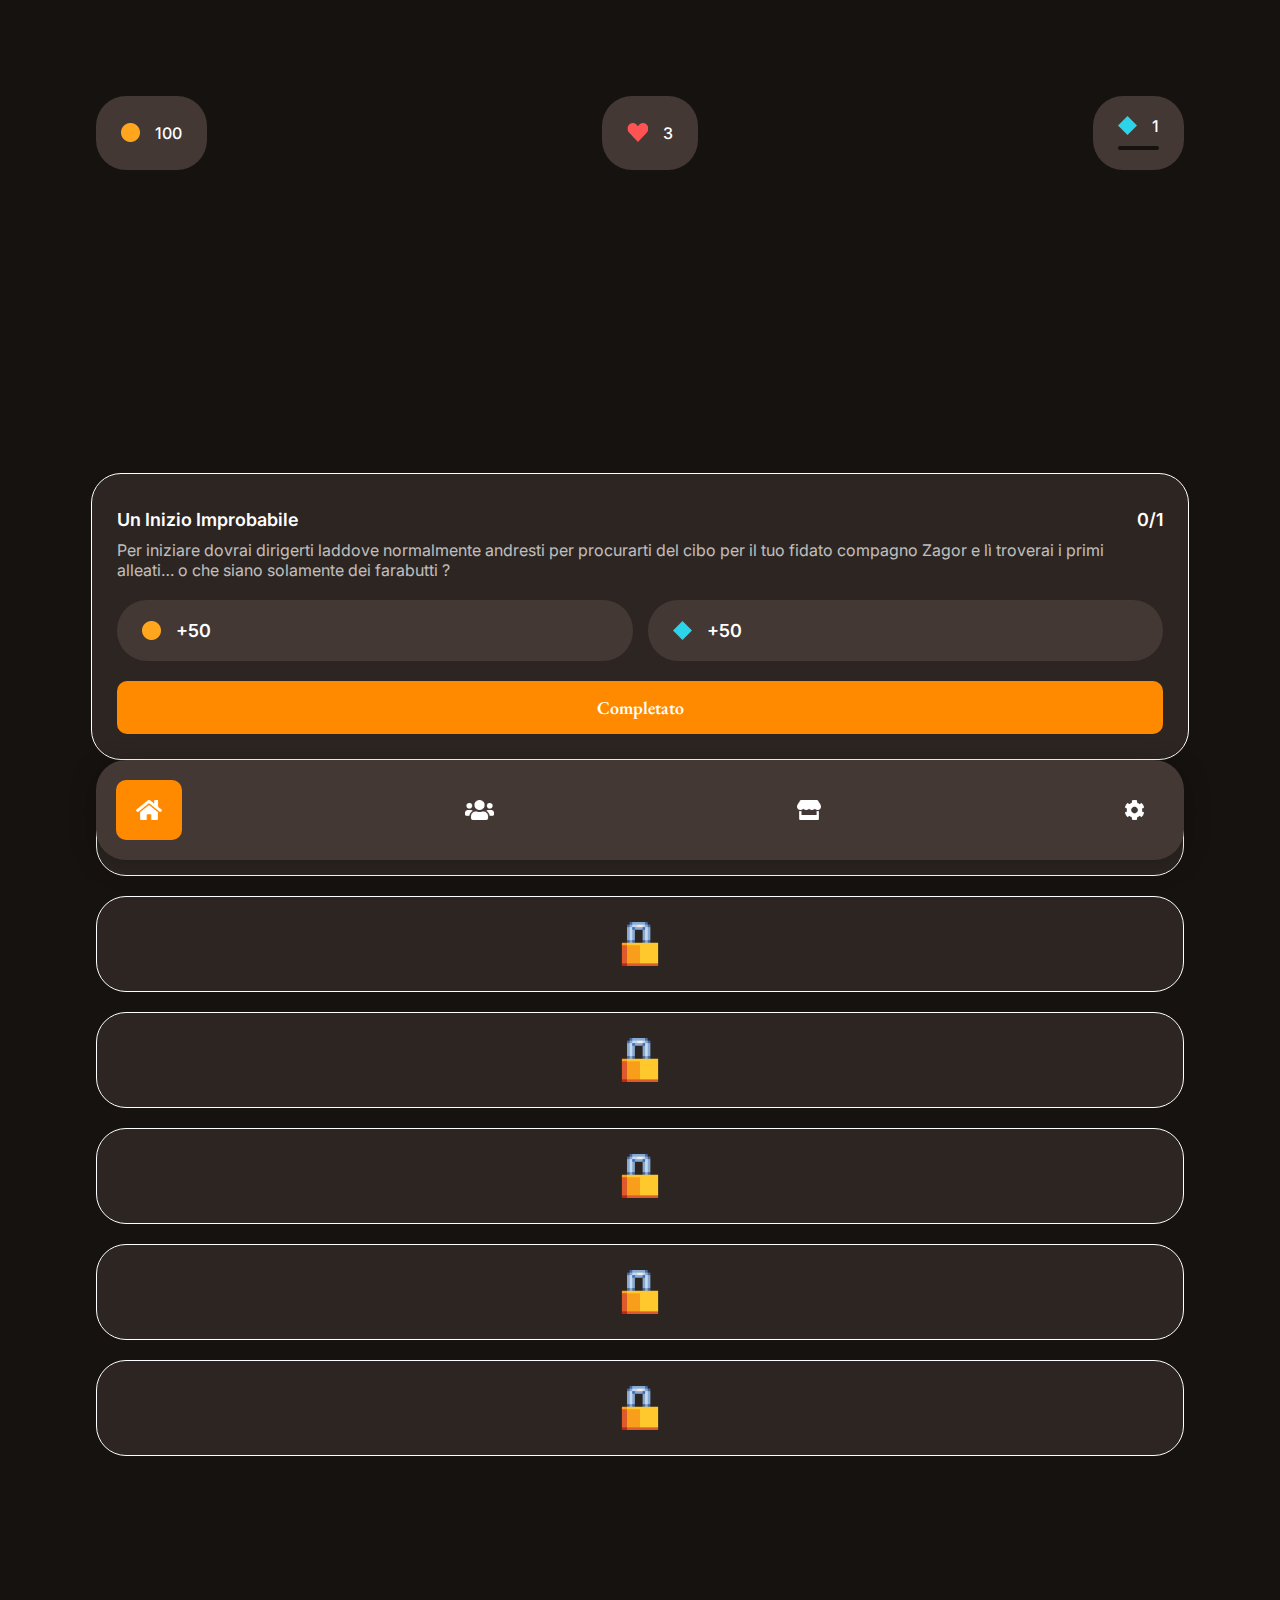
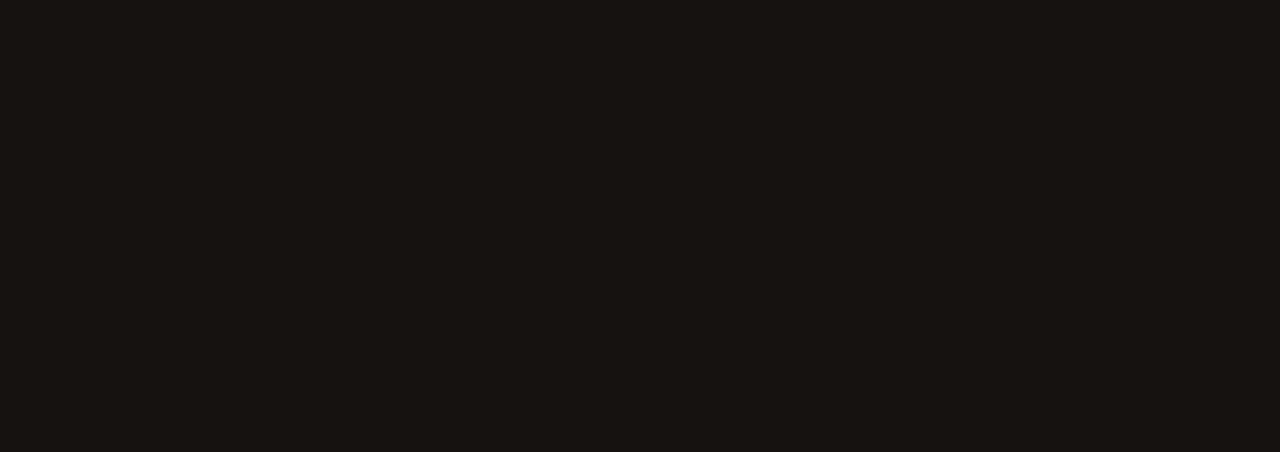
==== commit 29535b49: "new file:   Assets/js/events.js 	modified:   Assets/js/index.js 	modified:   Assets/js/vars.js 	modi" ====
--- a/home.html
+++ b/home.html
@@ -9,23 +9,24 @@
         <link rel="preconnect" href="https://fonts.gstatic.com" crossorigin>
         <link href="https://fonts.googleapis.com/css2?family=Inter:ital,opsz,wght@0,14..32,100..900;1,14..32,100..900&display=swap" rel="stylesheet">  
         <link href="https://fonts.googleapis.com/css2?family=EB+Garamond:ital,wght@0,400..800;1,400..800&display=swap" rel="stylesheet">    
-        <script src="Assets/js/animations.js"></script>
-        <script src="Assets/js/vars.js"></script>
-        <script src="Assets/js/index.js"></script> 
+        <script type="text/javascript" src="Assets/js/animations.js"></script>
+        <script type="text/javascript" src="Assets/js/vars.js"></script>
+        <script type="text/javascript" src="Assets/js/events.js"></script>
+        <script type="text/javascript" src="Assets/js/index.js"></script> 
     </head>
     <body>
         <div class="introduction-text flex op0" id="introduction-text" onclick="update_html()">
             <p>Benvenuta nel Campo dei Fiori! In questo luogo vi è un antico forziere dimenticato, in attesa di essere scoperto… </p>
         </div>
-            <div id="hidden-popup-box" class="flex hidden">
+            <div id="hidden-popup-box" class="flex hidden hide-popup">
                 <div id="box-content">
                 <h1 id="box-title">Testo di prova</h1>
                 <div id="box-body">
                     <p id="box-description"></p>
-                    <input  type="number" class="box-textbox" placeholder="">
+                    <input  type="text" class="box-textbox" placeholder="">
                     <button class="code-button">Completa missione</button>
-                    <span id="outcome-message"></span>
-                </div>
+                </div>
+                <span id="outcome-message"></span>
             </div>
         </div>
         <div id="level-up-section" class="levelup-section hidden">
@@ -226,30 +227,6 @@
                         </div>
                     </div>
                 </div>
-                <div class="quest-container" class="container quest-container flex">
-                     <div class="quest-title flex" > 
-                        <h1 class="quest-name">quest-name</h1>
-                        <h1><span class="quest-progress">0</span>/<span class="quest-max-progress">00</span></h1>
-                        </div>
-                        <div class="quest-body">
-                        <p class="quest-description" class="quest-description">
-                            quest-description-paragraph
-                        </p>
-                        <div class="reward-container flex">
-                            <div class="reward">
-                                <img class="icon" src="Assets/img/icons/coin.png" alt="">
-                                <h1 class="reward-coins">+00</h1>
-                            </div>
-                            <div class="reward">
-                                <img class="icon" src="Assets/img/icons/exp.png" alt="">
-                                <h1 class="reward-exp">+00</h1>
-                            </div>
-                        </div>
-                        <div class="quest-complete" >
-                            <h1>Completato</h1>
-                        </div>
-                    </div>
-                </div>
             </div>
             <div id="locked-quests-container">
             </div>
--- a/Assets/css/styles.css
+++ b/Assets/css/styles.css
@@ -266,6 +266,7 @@
     padding-bottom: 45%;
     padding-top: 35%;
 }
+
 .lock-img{
     opacity: 1;
     transition: opacity 1s linear;
@@ -367,13 +368,13 @@
     transition :opacity 1s ease,backdrop-filter 1s ease-in-out 
 }
 #box-content{
-    background: #433833;
-    padding: 20px 40px 20px 40px;
+    background: #2C2522;
+    padding: 35px 35px;
     box-shadow: 0 4px 8px rgba(0, 0, 0, 0.2);
     text-align: center;
     border: 1px solid white;
-    border-radius: 40px;
-    width: 80%;
+    border-radius: 30px;
+    width: 85%;
     box-sizing: border-box;
     opacity: 1;
 }
@@ -384,52 +385,57 @@
     color: white;
 }
 .box-textbox{
-    display: flex;
-    width: 100%;
-    border-radius: 40px;
-    box-sizing: border-box;
-    padding: 15px 0;
-    justify-content: center;
-    margin-top: 10px;
+    background-color: #433833;
+    display: flex;
+    width: 100%;
+    border-radius: 50px;
+    box-sizing: border-box;
+    padding: 15px 25px;
+    justify-content: center;
     text-align: center;
     text-transform: capitalize;
-}
+    font-size: 16px;
+    border: none;
+    color: white;
+    font-family: 'Inter';
+}
+
+.box-textbox:focus {
+    outline: none;
+}
+
 #box-title{
     color:white;
     font-weight: 600;
-    margin-bottom: 20px;
     font-size: 18pt;
 }
-#box-body{
-}
+
 .hide-popup {
     opacity: 0;
 }
 .show-popup {
     opacity: 1; /* Transizione per rendere visibile */
 }
-.box-textbox{
-    padding: 15px 25px;
-    font-size: 16px;
-    border: 1px solid white;
-    border-radius: 30px;
-    background-color: #211C19;
-    color: white;
-    font-family: 'Inter';
-}
+
 #box-description{
     color:white
 }
 
+#box-body {
+    gap: 30px;
+    display: flex;
+    flex-direction: column;
+    align-items: center;
+}
+
 .code-button {
     display: flex;
-    width: 100%;
     background-color: #FF8A00;
     border-radius: 10px;
     box-sizing: border-box;
-    padding: 15px 0;
-    justify-content: center;
-    margin-top: 10px;
+    padding: 15px 30px;
+    border: none;
+    justify-content: center;
 }
 
 .code-button h1 {
@@ -439,4 +445,72 @@
 }
 .background-blur{
     backdrop-filter: blur(3px);
+}
+
+#profile-name {
+    color: white;
+    font-size: 18px;
+}
+
+#profile-description {
+    color: #CAC8C8;
+    text-align: center;
+    font-size: 16px;
+}
+
+.profile-text-container {
+    flex-direction: column;
+    align-items: center;
+    gap: 10px;
+}
+
+.inventory-container {
+    width: 100%;
+}
+
+.inventory-wrapper {
+    display: flex;
+    flex-direction: column;
+    align-items: center;
+    width: 100%;
+    padding-bottom: 45%;
+    padding-top: 35%;
+    gap: 25px;
+}
+
+#inventory-title {
+    color: white;
+    font-size: 18px;
+}
+
+.inventory-container {
+    flex-direction: column;
+    align-items: center;
+    box-sizing: border-box;
+    gap: 20px;
+}
+
+.inventory-items {
+    width: 100%;
+    flex-direction: row;
+    justify-content: space-between;
+}
+
+.inventory-item {
+    background-color: #433833;
+    border-radius: 10px;
+    align-items: center;
+    justify-content: center;
+    flex-direction: column;
+    gap: 10px;
+    padding: 17.5px;
+}
+
+.inventory-item p {
+    color: white;
+    font-size: 16px;
+}
+
+.inventory-item img {
+    height: 30px;
 }